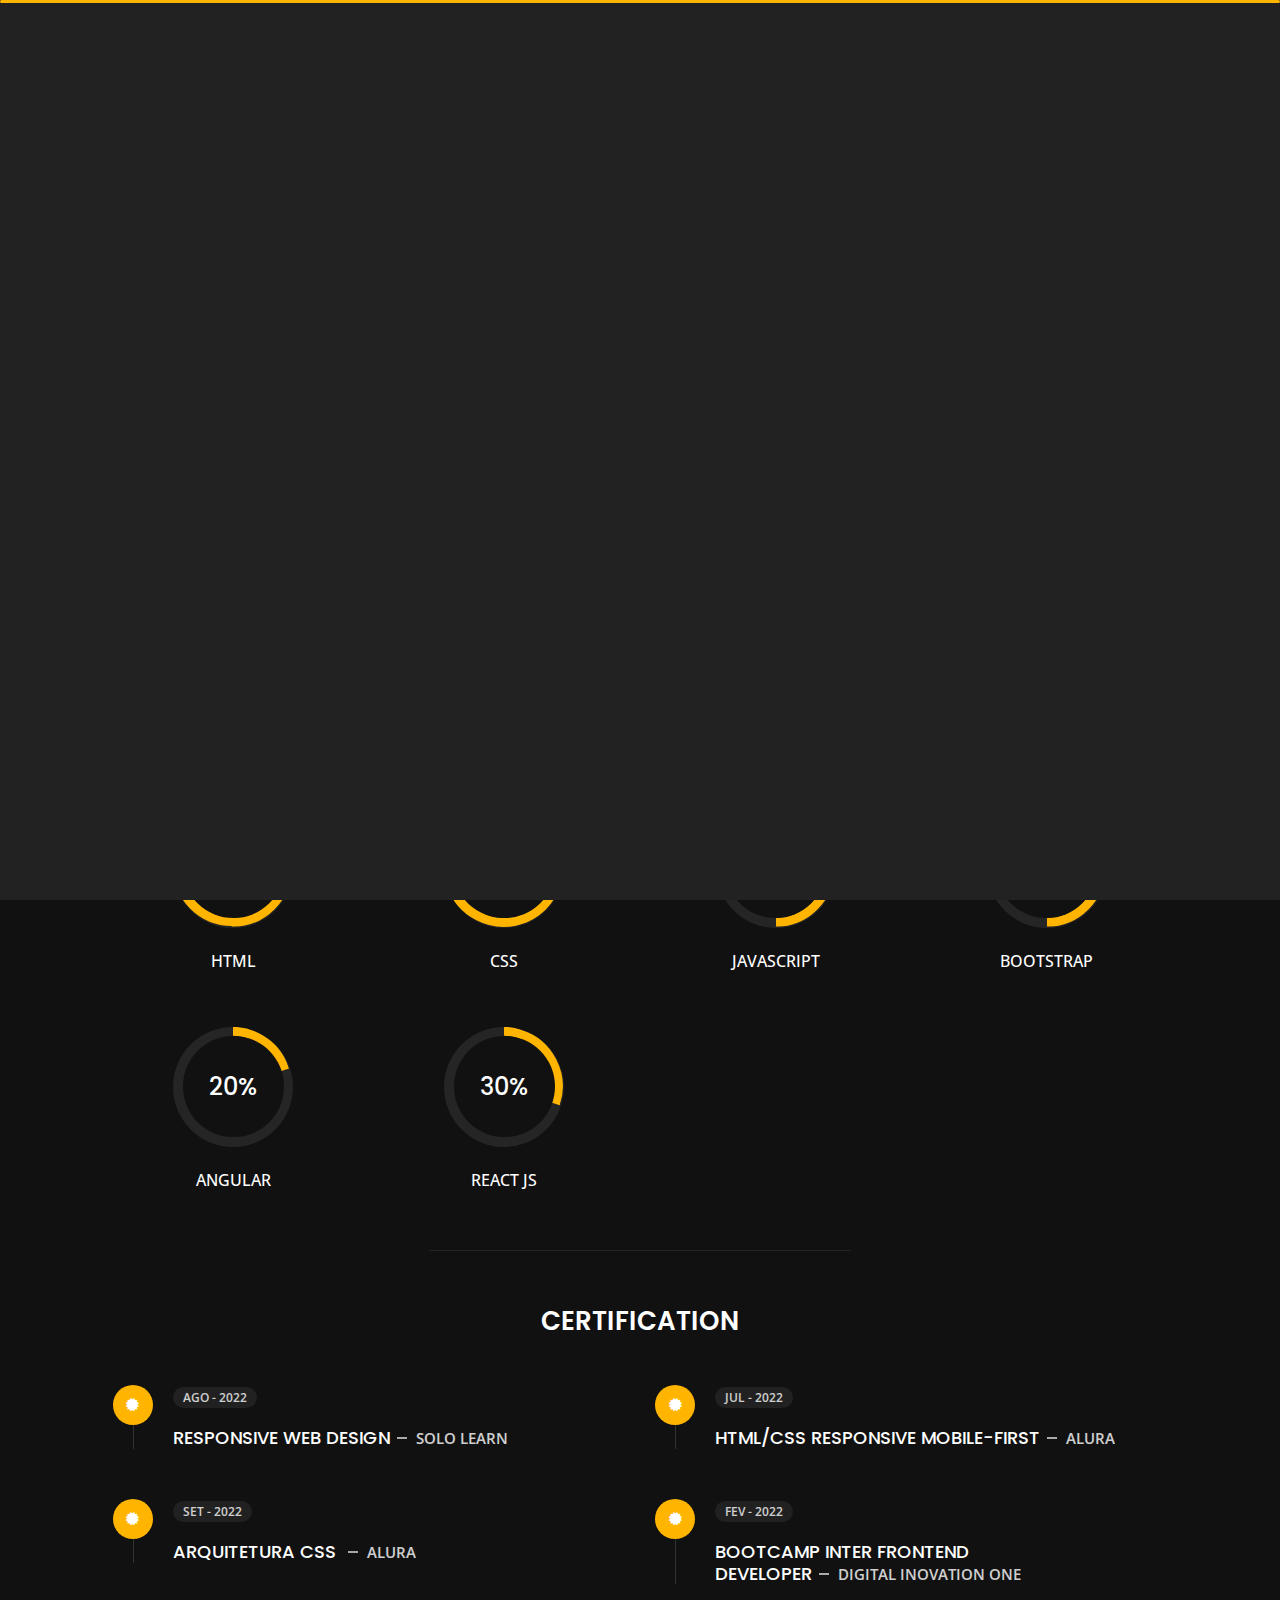
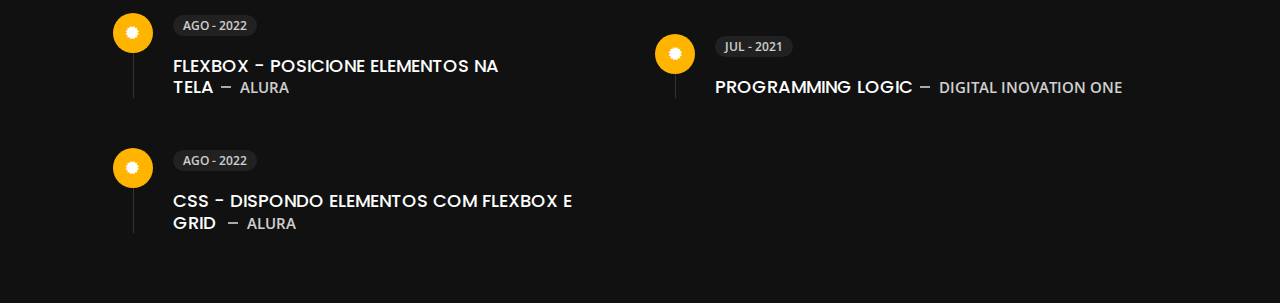
==== about.html @ 137b8e22 "Add files via upload" ====
<!DOCTYPE html>
<html lang="en">


<head>
    <meta charset="utf-8">
    <title>About Me Portfolio</title>
    <meta name="viewport" content="width=device-width, initial-scale=1">

    <!-- Template Google Fonts -->
    <link href="https://fonts.googleapis.com/css?family=Poppins:400,400i,500,500i,600,600i,700,700i,800,800i,900,900i" rel="stylesheet">
    <link href="https://fonts.googleapis.com/css?family=Open+Sans:300,400,400i,600,600i,700" rel="stylesheet">

    <!-- Template CSS Files -->
    <link href="css/bootstrap.min.css" rel="stylesheet">
    <link href="css/preloader.min.css" rel="stylesheet">
    <link href="css/circle.css" rel="stylesheet">
    <link href="css/font-awesome.min.css" rel="stylesheet">
    <link href="css/fm.revealator.jquery.min.css" rel="stylesheet">
    <link href="css/style.css" rel="stylesheet">

    <!-- CSS Skin File -->
    <link href="css/skins/yellow.css" rel="stylesheet">

    <!-- Live Style Switcher - demo only -->
    <link rel="alternate stylesheet" type="text/css" title="blue" href="css/skins/blue.css" />
    <link rel="alternate stylesheet" type="text/css" title="green" href="css/skins/green.css" />
    <link rel="alternate stylesheet" type="text/css" title="yellow" href="css/skins/yellow.css" />
    <link rel="alternate stylesheet" type="text/css" title="blueviolet" href="css/skins/blueviolet.css" />
    <link rel="alternate stylesheet" type="text/css" title="goldenrod" href="css/skins/goldenrod.css" />
    <link rel="alternate stylesheet" type="text/css" title="magenta" href="css/skins/magenta.css" />
    <link rel="alternate stylesheet" type="text/css" title="orange" href="css/skins/orange.css" />
    <link rel="alternate stylesheet" type="text/css" title="purple" href="css/skins/purple.css" />
    <link rel="alternate stylesheet" type="text/css" title="red" href="css/skins/red.css" />
    <link rel="alternate stylesheet" type="text/css" title="yellowgreen" href="css/skins/yellowgreen.css" />
    <link rel="stylesheet" type="text/css" href="css/styleswitcher.css" />

    <!-- Modernizr JS File -->
    <script src="js/modernizr.custom.js"></script>
</head>

<body class="about">
<!-- Live Style Switcher-->
<div id="switcher" class="">
    <div class="content-switcher">
        <h4>STYLE SWITCHER</h4>
        <ul>
            <li>
                <a href="#" onclick="setActiveStyleSheet('purple');" title="purple" class="color"><img src="img/styleswitcher/purple.png" alt="purple"/></a>
            </li>
            <li>
                <a href="#" onclick="setActiveStyleSheet('red');" title="red" class="color"><img src="img/styleswitcher/red.png" alt="red"/></a>
            </li>
            <li>
                <a href="#" onclick="setActiveStyleSheet('blueviolet');" title="blueviolet" class="color"><img src="img/styleswitcher/blueviolet.png" alt="blueviolet"/></a>
            </li>
            <li>
                <a href="#" onclick="setActiveStyleSheet('blue');" title="blue" class="color"><img src="img/styleswitcher/blue.png" alt="blue"/></a>
            </li>
            <li>
                <a href="#" onclick="setActiveStyleSheet('goldenrod');" title="goldenrod" class="color"><img src="img/styleswitcher/goldenrod.png" alt="goldenrod"/></a>
            </li>
            <li>
                <a href="#" onclick="setActiveStyleSheet('magenta');" title="magenta" class="color"><img src="img/styleswitcher/magenta.png" alt="magenta"/></a>
            </li>
            <li>
                <a href="#" onclick="setActiveStyleSheet('yellowgreen');" title="yellowgreen" class="color"><img src="img/styleswitcher/yellowgreen.png" alt="yellowgreen"/></a>
            </li>
            <li>
                <a href="#" onclick="setActiveStyleSheet('orange');" title="orange" class="color"><img src="img/styleswitcher/orange.png" alt="orange"/></a>
            </li>
            <li>
                <a href="#" onclick="setActiveStyleSheet('green');" title="green" class="color"><img src="img/styleswitcher/green.png" alt="green"/></a>
            </li>
            <li>
                <a href="#" onclick="setActiveStyleSheet('yellow');" title="yellow" class="color"><img src="img/styleswitcher/yellow.png" alt="yellow"/></a>
            </li>
        </ul>

        <div id="hideSwitcher">&times;</div>
    </div>

</div>
<div id="showSwitcher" class="styleSecondColor"><i class="fa fa-cog fa-spin"></i></div>
<!-- Live Style Switcher-->
<!-- Header -->
<header class="header" id="navbar-collapse-toggle">
    <!-- Fixed Navigation -->
    <ul class="icon-menu d-none d-lg-block revealator-slideup revealator-once revealator-delay1">
        <li class="icon-box">
            <i class="fa fa-home"></i>
            <a href="index.html">
                <h2>Home</h2>
            </a>
        </li>
        <li class="icon-box active">
            <i class="fa fa-user"></i>
            <a href="about.html">
                <h2>About</h2>
            </a>
        </li>
        <li class="icon-box">
            <i class="fa fa-briefcase"></i>
            <a href="portfolio.html">
                <h2>Portfolio</h2>
            </a>
        </li>
    </ul>
    <!-- Mobile Menu-->
    <nav role="navigation" class="d-block d-lg-none">
        <div id="menuToggle">
            <input type="checkbox" />
            <span></span>
            <span></span>
            <span></span>
            <ul class="list-unstyled" id="menu">
                <li><a href="index.html"><i class="fa fa-home"></i><span>Home</span></a></li>
                <li class="active"><a href="about.html"><i class="fa fa-user"></i><span>About</span></a></li>
                <li><a href="portfolio.html"><i class="fa fa-folder-open"></i><span>Portfolio</span></a></li>
            </ul>
        </div>
    </nav>
</header>
<!-- Page Title  -->
<section class="title-section text-left text-sm-center revealator-slideup revealator-once revealator-delay1">
    <h1>ABOUT <span>ME</span></h1>
    <span class="title-bg">Resume</span>
</section>
<!-- Main Content  -->
<section class="main-content revealator-slideup revealator-once revealator-delay1">
    <div class="container">
        <div class="row">
            <!-- Personal Info -->
            <div class="col-12 col-lg-5 col-xl-6">
                <div class="row">
                    <div class="col-12">
                        <h3 class="text-uppercase custom-title mb-0 ft-wt-600">personal infos</h3>
                    </div>
                    <div class="col-12 d-block d-sm-none">
                        <img src="img/img-mobile.jpg" class="img-fluid main-img-mobile" alt="my picture" />
                    </div>
                    <div class="col-6">
                        <ul class="about-list list-unstyled open-sans-font">
                            <li> <span class="title">First name :</span> <span class="value d-block d-sm-inline-block d-lg-block d-xl-inline-block">Felipe</span> </li>
                            <li> <span class="title">Last name :</span> <span class="value d-block d-sm-inline-block d-lg-block d-xl-inline-block">Oliveira Teixeira</span> </li>
                            <li> <span class="title">Age :</span> <span class="value d-block d-sm-inline-block d-lg-block d-xl-inline-block">28 Years</span> </li>
                            <li> <span class="title">Nationality :</span> <span class="value d-block d-sm-inline-block d-lg-block d-xl-inline-block">Brazil</span> </li>
                            <li> <span class="title">CLT and Freelance :</span> <span class="value d-block d-sm-inline-block d-lg-block d-xl-inline-block">Available</span> </li>
                        </ul>
                    </div>
                    <div class="col-6">
                        <ul class="about-list list-unstyled open-sans-font">
                            <li> <span class="title">Address :</span> <span class="value d-block d-sm-inline-block d-lg-block d-xl-inline-block">Belo Horizonte - MG</span> </li>
                            <li> <span class="title">Phone :</span> <span class="value d-block d-sm-inline-block d-lg-block d-xl-inline-block">+5531995975393</span> </li>
                            <li> <span class="title">Email :</span> <span class="value d-block d-sm-inline-block d-lg-block d-xl-inline-block">fteix94@gmail.com</span> </li>
                            <li> <span class="title">LinkedIn :</span> <span class="value d-block d-sm-inline-block d-lg-block d-xl-inline-block"><a href="https://www.linkedin.com/in/felipe-oliveira-teixeira-37224b221/" target="_blank">FelipeOliveiraTeixeira</a> </span></li>
                            <li> <span class="title">GitHub :</span> <span class="value d-block d-sm-inline-block d-lg-block d-xl-inline-block"><a href="https://github.com/FelpsOliverTeix" target="_blank">FelpsOliverTeix</a></span></li>
                            <li> <span class="title">Languages :</span> <span class="value d-block d-sm-inline-block d-lg-block d-xl-inline-block">Portuguese,English</span> </li>
                        </ul>
                    </div>
                    <div class="col-12 mt-3">
                        <a href="./doc/Profile.pdf" class="btn btn-download" target="_blank">Download CV</a>
                    </div>
                </div>
            </div>
        </div>
        <hr class="separator">
        <!-- Skills -->
        <div class="row">
            <div class="col-12">
                <h3 class="text-uppercase pb-4 pb-sm-5 mb-3 mb-sm-0 text-left text-sm-center custom-title ft-wt-600">My Skills</h3>
            </div>
            <div class="col-6 col-md-3 mb-3 mb-sm-5">
                <div class="c100 p100">
                    <span>100%</span>
                    <div class="slice">
                        <div class="bar"></div>
                        <div class="fill"></div>
                    </div>
                </div>
                <h6 class="text-uppercase open-sans-font text-center mt-2 mt-sm-4">html</h6>
            </div>
            <div class="col-6 col-md-3 mb-3 mb-sm-5">
                <div class="c100 p70">
                    <span>70%</span>
                    <div class="slice">
                        <div class="bar"></div>
                        <div class="fill"></div>
                    </div>
                </div>
                <h6 class="text-uppercase open-sans-font text-center mt-2 mt-sm-4">css</h6>
            </div>
            <div class="col-6 col-md-3 mb-3 mb-sm-5">
                <div class="c100 p50">
                    <span>50%</span>
                    <div class="slice">
                        <div class="bar"></div>
                        <div class="fill"></div>
                    </div>
                </div>
                <h6 class="text-uppercase open-sans-font text-center mt-2 mt-sm-4">javascript</h6>
            </div>
            <div class="col-6 col-md-3 mb-3 mb-sm-5">
                <div class="c100 p50">
                    <span>50%</span>
                    <div class="slice">
                        <div class="bar"></div>
                        <div class="fill"></div>
                    </div>
                </div>
                <h6 class="text-uppercase open-sans-font text-center mt-2 mt-sm-4">Bootstrap</h6>
            </div>
            <div class="col-6 col-md-3 mb-3 mb-sm-5">
                <div class="c100 p20">
                    <span>20%</span>
                    <div class="slice">
                        <div class="bar"></div>
                        <div class="fill"></div>
                    </div>
                </div>
                <h6 class="text-uppercase open-sans-font text-center mt-2 mt-sm-4">angular</h6>
            </div>
            <div class="col-6 col-md-3 mb-3 mb-sm-5">
                <div class="c100 p30">
                    <span>30%</span>
                    <div class="slice">
                        <div class="bar"></div>
                        <div class="fill"></div>
                    </div>
                </div>
                <h6 class="text-uppercase open-sans-font text-center mt-2 mt-sm-4">react JS</h6>
            </div>
        </div>
        <!-- Skills -->
        <hr class="separator mt-1">
        <!-- Experience-->
        <div class="row">
            <div class="col-12">
                <h3 class="text-uppercase pb-5 mb-0 text-left text-sm-center custom-title ft-wt-600">Certification</h3>
            </div>
            <div class="col-lg-6 m-15px-tb">
                <div class="resume-box">
                    <ul>
                        <li>
                            <div class="icon">
                                <i class="fa fa-certificate"></i>
                            </div>
                            <span class="time open-sans-font text-uppercase">Ago - 2022</span>
                            <h5 class="poppins-font text-uppercase">Responsive Web Design<span class="place open-sans-font">Solo Learn</span></h5>
                        </li>
                        <li>
                            <div class="icon">
                                <i class="fa fa-certificate"></i>
                            </div>
                            <span class="time open-sans-font text-uppercase">Set - 2022</span>
                            <h5 class="poppins-font text-uppercase">arquitetura CSS <span class="place open-sans-font">Alura</span></h5>
                        </li>
                        <li>
                            <div class="icon">
                                <i class="fa fa-certificate"></i>
                            </div>
                            <span class="time open-sans-font text-uppercase">Ago - 2022</span>
                            <h5 class="poppins-font text-uppercase">FlexBox - posicione elementos na tela<span class="place open-sans-font">Alura</span></h5>
                        </li>
                        <li>
                            <div class="icon">
                                <i class="fa fa-certificate"></i>
                            </div>
                            <span class="time open-sans-font text-uppercase">Ago - 2022</span>
                            <h5 class="poppins-font text-uppercase">CSS - Dispondo elementos com FlexBox e Grid <span class="place open-sans-font">Alura</span></h5>
                        </li>
                        
                    </ul>
                </div>
            </div>
            <div class="col-lg-6 m-15px-tb">
                <div class="resume-box">
                    <ul>
                        <li>
                            <div class="icon">
                                <i class="fa fa-certificate"></i>
                            </div>
                            <span class="time open-sans-font text-uppercase">Jul - 2022</span>
                            <h5 class="poppins-font text-uppercase">HTML/CSS Responsive Mobile-First<span class="place open-sans-font">Alura</span></h5>
                        </li>
                        <li>
                            <div class="icon">
                                <i class="fa fa-certificate"></i>
                            </div>
                            <span class="time open-sans-font text-uppercase">Fev - 2022</span>
                            <h5 class="poppins-font text-uppercase">BootCamp Inter Frontend Developer<span class="place open-sans-font">Digital Inovation One</span></h5>
                        </li>
                        <li>
                            <div class="icon">
                                <i class="fa fa-certificate"></i>
                            </div>
                            <span class="time open-sans-font text-uppercase">Jul - 2021</span>
                            <h5 class="poppins-font text-uppercase">programming logic<span class="place open-sans-font">Digital Inovation One</span></h5>
                        </li>
                    </ul>
                </div>
            </div>
        </div>
    </div>
</section>

<!-- Template JS Files -->
<script src="js/jquery-3.5.0.min.js"></script>
<script src="js/styleswitcher.js"></script>
<script src="js/preloader.min.js"></script>
<script src="js/fm.revealator.jquery.min.js"></script>
<script src="js/imagesloaded.pkgd.min.js"></script>
<script src="js/masonry.pkgd.min.js"></script>
<script src="js/classie.js"></script>
<script src="js/cbpGridGallery.js"></script>
<script src="js/jquery.hoverdir.js"></script>
<script src="js/popper.min.js"></script>
<script src="js/bootstrap.js"></script>
<script src="js/custom.js"></script>

</body>


</html>
---- css/preloader.min.css ----
.preloader{position:fixed;top:0;right:0;bottom:0;left:0;background-color:#111;transform-origin:bottom;z-index:111111}.preloader .black_wall{height:100%;background-color:#222;transform-origin:top;animation:preloader_slide 0.5s ease-in-out 0s 1 normal both}.preloader .loader{width:100%;height:3px;position:absolute;border-radius:2px;top:0;right:0;left:0;margin:auto;background-color:#FFC41F;transform-origin:left;animation:loader_running 3s ease-in-out 1s infinite normal both}.preloader.off{animation:preloader_slide 0.5s ease-in-out 0s 1 reverse both}@keyframes loader_running{0%{transform:scaleX(0);transform-origin:left}49%{transform:scaleX(1);transform-origin:left}50%{transform:scaleX(1);transform-origin:right}100%{transform-origin:right;transform:scaleX(0)}}@keyframes preloader_slide{from{transform:scaleY(0)}to{transform:scaleY(1)}}
---- css/circle.css ----
.rect-auto,
.c100.p51 .slice,
.c100.p52 .slice,
.c100.p53 .slice,
.c100.p54 .slice,
.c100.p55 .slice,
.c100.p56 .slice,
.c100.p57 .slice,
.c100.p58 .slice,
.c100.p59 .slice,
.c100.p60 .slice,
.c100.p61 .slice,
.c100.p62 .slice,
.c100.p63 .slice,
.c100.p64 .slice,
.c100.p65 .slice,
.c100.p66 .slice,
.c100.p67 .slice,
.c100.p68 .slice,
.c100.p69 .slice,
.c100.p70 .slice,
.c100.p71 .slice,
.c100.p72 .slice,
.c100.p73 .slice,
.c100.p74 .slice,
.c100.p75 .slice,
.c100.p76 .slice,
.c100.p77 .slice,
.c100.p78 .slice,
.c100.p79 .slice,
.c100.p80 .slice,
.c100.p81 .slice,
.c100.p82 .slice,
.c100.p83 .slice,
.c100.p84 .slice,
.c100.p85 .slice,
.c100.p86 .slice,
.c100.p87 .slice,
.c100.p88 .slice,
.c100.p89 .slice,
.c100.p90 .slice,
.c100.p91 .slice,
.c100.p92 .slice,
.c100.p93 .slice,
.c100.p94 .slice,
.c100.p95 .slice,
.c100.p96 .slice,
.c100.p97 .slice,
.c100.p98 .slice,
.c100.p99 .slice,
.c100.p100 .slice {
  clip: rect(auto, auto, auto, auto);
}
.pie,
.c100 .bar,
.c100.p51 .fill,
.c100.p52 .fill,
.c100.p53 .fill,
.c100.p54 .fill,
.c100.p55 .fill,
.c100.p56 .fill,
.c100.p57 .fill,
.c100.p58 .fill,
.c100.p59 .fill,
.c100.p60 .fill,
.c100.p61 .fill,
.c100.p62 .fill,
.c100.p63 .fill,
.c100.p64 .fill,
.c100.p65 .fill,
.c100.p66 .fill,
.c100.p67 .fill,
.c100.p68 .fill,
.c100.p69 .fill,
.c100.p70 .fill,
.c100.p71 .fill,
.c100.p72 .fill,
.c100.p73 .fill,
.c100.p74 .fill,
.c100.p75 .fill,
.c100.p76 .fill,
.c100.p77 .fill,
.c100.p78 .fill,
.c100.p79 .fill,
.c100.p80 .fill,
.c100.p81 .fill,
.c100.p82 .fill,
.c100.p83 .fill,
.c100.p84 .fill,
.c100.p85 .fill,
.c100.p86 .fill,
.c100.p87 .fill,
.c100.p88 .fill,
.c100.p89 .fill,
.c100.p90 .fill,
.c100.p91 .fill,
.c100.p92 .fill,
.c100.p93 .fill,
.c100.p94 .fill,
.c100.p95 .fill,
.c100.p96 .fill,
.c100.p97 .fill,
.c100.p98 .fill,
.c100.p99 .fill,
.c100.p100 .fill {
  position: absolute;
  border: 0.08em solid #307bbb;
  width: 0.84em;
  height: 0.84em;
  clip: rect(0em, 0.5em, 1em, 0em);
  border-radius: 50%;
  -webkit-transform: rotate(0deg);
  -moz-transform: rotate(0deg);
  -ms-transform: rotate(0deg);
  -o-transform: rotate(0deg);
  transform: rotate(0deg);
}
.pie-fill,
.c100.p51 .bar:after,
.c100.p51 .fill,
.c100.p52 .bar:after,
.c100.p52 .fill,
.c100.p53 .bar:after,
.c100.p53 .fill,
.c100.p54 .bar:after,
.c100.p54 .fill,
.c100.p55 .bar:after,
.c100.p55 .fill,
.c100.p56 .bar:after,
.c100.p56 .fill,
.c100.p57 .bar:after,
.c100.p57 .fill,
.c100.p58 .bar:after,
.c100.p58 .fill,
.c100.p59 .bar:after,
.c100.p59 .fill,
.c100.p60 .bar:after,
.c100.p60 .fill,
.c100.p61 .bar:after,
.c100.p61 .fill,
.c100.p62 .bar:after,
.c100.p62 .fill,
.c100.p63 .bar:after,
.c100.p63 .fill,
.c100.p64 .bar:after,
.c100.p64 .fill,
.c100.p65 .bar:after,
.c100.p65 .fill,
.c100.p66 .bar:after,
.c100.p66 .fill,
.c100.p67 .bar:after,
.c100.p67 .fill,
.c100.p68 .bar:after,
.c100.p68 .fill,
.c100.p69 .bar:after,
.c100.p69 .fill,
.c100.p70 .bar:after,
.c100.p70 .fill,
.c100.p71 .bar:after,
.c100.p71 .fill,
.c100.p72 .bar:after,
.c100.p72 .fill,
.c100.p73 .bar:after,
.c100.p73 .fill,
.c100.p74 .bar:after,
.c100.p74 .fill,
.c100.p75 .bar:after,
.c100.p75 .fill,
.c100.p76 .bar:after,
.c100.p76 .fill,
.c100.p77 .bar:after,
.c100.p77 .fill,
.c100.p78 .bar:after,
.c100.p78 .fill,
.c100.p79 .bar:after,
.c100.p79 .fill,
.c100.p80 .bar:after,
.c100.p80 .fill,
.c100.p81 .bar:after,
.c100.p81 .fill,
.c100.p82 .bar:after,
.c100.p82 .fill,
.c100.p83 .bar:after,
.c100.p83 .fill,
.c100.p84 .bar:after,
.c100.p84 .fill,
.c100.p85 .bar:after,
.c100.p85 .fill,
.c100.p86 .bar:after,
.c100.p86 .fill,
.c100.p87 .bar:after,
.c100.p87 .fill,
.c100.p88 .bar:after,
.c100.p88 .fill,
.c100.p89 .bar:after,
.c100.p89 .fill,
.c100.p90 .bar:after,
.c100.p90 .fill,
.c100.p91 .bar:after,
.c100.p91 .fill,
.c100.p92 .bar:after,
.c100.p92 .fill,
.c100.p93 .bar:after,
.c100.p93 .fill,
.c100.p94 .bar:after,
.c100.p94 .fill,
.c100.p95 .bar:after,
.c100.p95 .fill,
.c100.p96 .bar:after,
.c100.p96 .fill,
.c100.p97 .bar:after,
.c100.p97 .fill,
.c100.p98 .bar:after,
.c100.p98 .fill,
.c100.p99 .bar:after,
.c100.p99 .fill,
.c100.p100 .bar:after,
.c100.p100 .fill {
  -webkit-transform: rotate(180deg);
  -moz-transform: rotate(180deg);
  -ms-transform: rotate(180deg);
  -o-transform: rotate(180deg);
  transform: rotate(180deg);
}
.c100 {
  position: relative;
  font-size: 120px;
  width: 1em;
  height: 1em;
  border-radius: 50%;
  float: left;
  margin: 0 0.1em 0.1em 0;
  background-color: #cccccc;
}
.c100 *,
.c100 *:before,
.c100 *:after {
  -webkit-box-sizing: content-box;
  -moz-box-sizing: content-box;
  box-sizing: content-box;
}
.c100.center {
  float: none;
  margin: 0 auto;
}
.c100.big {
  font-size: 240px;
}
.c100.small {
  font-size: 80px;
}
.c100 > span {
  position: absolute;
  width: 100%;
  z-index: 1;
  left: 0;
  top: 0;
  width: 5em;
  line-height: 5em;
  font-size: 0.2em;
  color: #cccccc;
  display: block;
  text-align: center;
  white-space: nowrap;
  -webkit-transition-property: all;
  -moz-transition-property: all;
  -o-transition-property: all;
  transition-property: all;
  -webkit-transition-duration: 0.2s;
  -moz-transition-duration: 0.2s;
  -o-transition-duration: 0.2s;
  transition-duration: 0.2s;
  -webkit-transition-timing-function: ease-out;
  -moz-transition-timing-function: ease-out;
  -o-transition-timing-function: ease-out;
  transition-timing-function: ease-out;
}
.c100:after {
  position: absolute;
  top: 0.08em;
  left: 0.08em;
  display: block;
  content: " ";
  border-radius: 50%;
  background-color: #f5f5f5;
  width: 0.84em;
  height: 0.84em;
  -webkit-transition-property: all;
  -moz-transition-property: all;
  -o-transition-property: all;
  transition-property: all;
  -webkit-transition-duration: 0.2s;
  -moz-transition-duration: 0.2s;
  -o-transition-duration: 0.2s;
  transition-duration: 0.2s;
  -webkit-transition-timing-function: ease-in;
  -moz-transition-timing-function: ease-in;
  -o-transition-timing-function: ease-in;
  transition-timing-function: ease-in;
}
.c100 .slice {
  position: absolute;
  width: 1em;
  height: 1em;
  clip: rect(0em, 1em, 1em, 0.5em);
}
.c100.p1 .bar {
  -webkit-transform: rotate(3.6deg);
  -moz-transform: rotate(3.6deg);
  -ms-transform: rotate(3.6deg);
  -o-transform: rotate(3.6deg);
  transform: rotate(3.6deg);
}
.c100.p2 .bar {
  -webkit-transform: rotate(7.2deg);
  -moz-transform: rotate(7.2deg);
  -ms-transform: rotate(7.2deg);
  -o-transform: rotate(7.2deg);
  transform: rotate(7.2deg);
}
.c100.p3 .bar {
  -webkit-transform: rotate(10.8deg);
  -moz-transform: rotate(10.8deg);
  -ms-transform: rotate(10.8deg);
  -o-transform: rotate(10.8deg);
  transform: rotate(10.8deg);
}
.c100.p4 .bar {
  -webkit-transform: rotate(14.4deg);
  -moz-transform: rotate(14.4deg);
  -ms-transform: rotate(14.4deg);
  -o-transform: rotate(14.4deg);
  transform: rotate(14.4deg);
}
.c100.p5 .bar {
  -webkit-transform: rotate(18deg);
  -moz-transform: rotate(18deg);
  -ms-transform: rotate(18deg);
  -o-transform: rotate(18deg);
  transform: rotate(18deg);
}
.c100.p6 .bar {
  -webkit-transform: rotate(21.6deg);
  -moz-transform: rotate(21.6deg);
  -ms-transform: rotate(21.6deg);
  -o-transform: rotate(21.6deg);
  transform: rotate(21.6deg);
}
.c100.p7 .bar {
  -webkit-transform: rotate(25.2deg);
  -moz-transform: rotate(25.2deg);
  -ms-transform: rotate(25.2deg);
  -o-transform: rotate(25.2deg);
  transform: rotate(25.2deg);
}
.c100.p8 .bar {
  -webkit-transform: rotate(28.8deg);
  -moz-transform: rotate(28.8deg);
  -ms-transform: rotate(28.8deg);
  -o-transform: rotate(28.8deg);
  transform: rotate(28.8deg);
}
.c100.p9 .bar {
  -webkit-transform: rotate(32.4deg);
  -moz-transform: rotate(32.4deg);
  -ms-transform: rotate(32.4deg);
  -o-transform: rotate(32.4deg);
  transform: rotate(32.4deg);
}
.c100.p10 .bar {
  -webkit-transform: rotate(36deg);
  -moz-transform: rotate(36deg);
  -ms-transform: rotate(36deg);
  -o-transform: rotate(36deg);
  transform: rotate(36deg);
}
.c100.p11 .bar {
  -webkit-transform: rotate(39.6deg);
  -moz-transform: rotate(39.6deg);
  -ms-transform: rotate(39.6deg);
  -o-transform: rotate(39.6deg);
  transform: rotate(39.6deg);
}
.c100.p12 .bar {
  -webkit-transform: rotate(43.2deg);
  -moz-transform: rotate(43.2deg);
  -ms-transform: rotate(43.2deg);
  -o-transform: rotate(43.2deg);
  transform: rotate(43.2deg);
}
.c100.p13 .bar {
  -webkit-transform: rotate(46.800000000000004deg);
  -moz-transform: rotate(46.800000000000004deg);
  -ms-transform: rotate(46.800000000000004deg);
  -o-transform: rotate(46.800000000000004deg);
  transform: rotate(46.800000000000004deg);
}
.c100.p14 .bar {
  -webkit-transform: rotate(50.4deg);
  -moz-transform: rotate(50.4deg);
  -ms-transform: rotate(50.4deg);
  -o-transform: rotate(50.4deg);
  transform: rotate(50.4deg);
}
.c100.p15 .bar {
  -webkit-transform: rotate(54deg);
  -moz-transform: rotate(54deg);
  -ms-transform: rotate(54deg);
  -o-transform: rotate(54deg);
  transform: rotate(54deg);
}
.c100.p16 .bar {
  -webkit-transform: rotate(57.6deg);
  -moz-transform: rotate(57.6deg);
  -ms-transform: rotate(57.6deg);
  -o-transform: rotate(57.6deg);
  transform: rotate(57.6deg);
}
.c100.p17 .bar {
  -webkit-transform: rotate(61.2deg);
  -moz-transform: rotate(61.2deg);
  -ms-transform: rotate(61.2deg);
  -o-transform: rotate(61.2deg);
  transform: rotate(61.2deg);
}
.c100.p18 .bar {
  -webkit-transform: rotate(64.8deg);
  -moz-transform: rotate(64.8deg);
  -ms-transform: rotate(64.8deg);
  -o-transform: rotate(64.8deg);
  transform: rotate(64.8deg);
}
.c100.p19 .bar {
  -webkit-transform: rotate(68.4deg);
  -moz-transform: rotate(68.4deg);
  -ms-transform: rotate(68.4deg);
  -o-transform: rotate(68.4deg);
  transform: rotate(68.4deg);
}
.c100.p20 .bar {
  -webkit-transform: rotate(72deg);
  -moz-transform: rotate(72deg);
  -ms-transform: rotate(72deg);
  -o-transform: rotate(72deg);
  transform: rotate(72deg);
}
.c100.p21 .bar {
  -webkit-transform: rotate(75.60000000000001deg);
  -moz-transform: rotate(75.60000000000001deg);
  -ms-transform: rotate(75.60000000000001deg);
  -o-transform: rotate(75.60000000000001deg);
  transform: rotate(75.60000000000001deg);
}
.c100.p22 .bar {
  -webkit-transform: rotate(79.2deg);
  -moz-transform: rotate(79.2deg);
  -ms-transform: rotate(79.2deg);
  -o-transform: rotate(79.2deg);
  transform: rotate(79.2deg);
}
.c100.p23 .bar {
  -webkit-transform: rotate(82.8deg);
  -moz-transform: rotate(82.8deg);
  -ms-transform: rotate(82.8deg);
  -o-transform: rotate(82.8deg);
  transform: rotate(82.8deg);
}
.c100.p24 .bar {
  -webkit-transform: rotate(86.4deg);
  -moz-transform: rotate(86.4deg);
  -ms-transform: rotate(86.4deg);
  -o-transform: rotate(86.4deg);
  transform: rotate(86.4deg);
}
.c100.p25 .bar {
  -webkit-transform: rotate(90deg);
  -moz-transform: rotate(90deg);
  -ms-transform: rotate(90deg);
  -o-transform: rotate(90deg);
  transform: rotate(90deg);
}
.c100.p26 .bar {
  -webkit-transform: rotate(93.60000000000001deg);
  -moz-transform: rotate(93.60000000000001deg);
  -ms-transform: rotate(93.60000000000001deg);
  -o-transform: rotate(93.60000000000001deg);
  transform: rotate(93.60000000000001deg);
}
.c100.p27 .bar {
  -webkit-transform: rotate(97.2deg);
  -moz-transform: rotate(97.2deg);
  -ms-transform: rotate(97.2deg);
  -o-transform: rotate(97.2deg);
  transform: rotate(97.2deg);
}
.c100.p28 .bar {
  -webkit-transform: rotate(100.8deg);
  -moz-transform: rotate(100.8deg);
  -ms-transform: rotate(100.8deg);
  -o-transform: rotate(100.8deg);
  transform: rotate(100.8deg);
}
.c100.p29 .bar {
  -webkit-transform: rotate(104.4deg);
  -moz-transform: rotate(104.4deg);
  -ms-transform: rotate(104.4deg);
  -o-transform: rotate(104.4deg);
  transform: rotate(104.4deg);
}
.c100.p30 .bar {
  -webkit-transform: rotate(108deg);
  -moz-transform: rotate(108deg);
  -ms-transform: rotate(108deg);
  -o-transform: rotate(108deg);
  transform: rotate(108deg);
}
.c100.p31 .bar {
  -webkit-transform: rotate(111.60000000000001deg);
  -moz-transform: rotate(111.60000000000001deg);
  -ms-transform: rotate(111.60000000000001deg);
  -o-transform: rotate(111.60000000000001deg);
  transform: rotate(111.60000000000001deg);
}
.c100.p32 .bar {
  -webkit-transform: rotate(115.2deg);
  -moz-transform: rotate(115.2deg);
  -ms-transform: rotate(115.2deg);
  -o-transform: rotate(115.2deg);
  transform: rotate(115.2deg);
}
.c100.p33 .bar {
  -webkit-transform: rotate(118.8deg);
  -moz-transform: rotate(118.8deg);
  -ms-transform: rotate(118.8deg);
  -o-transform: rotate(118.8deg);
  transform: rotate(118.8deg);
}
.c100.p34 .bar {
  -webkit-transform: rotate(122.4deg);
  -moz-transform: rotate(122.4deg);
  -ms-transform: rotate(122.4deg);
  -o-transform: rotate(122.4deg);
  transform: rotate(122.4deg);
}
.c100.p35 .bar {
  -webkit-transform: rotate(126deg);
  -moz-transform: rotate(126deg);
  -ms-transform: rotate(126deg);
  -o-transform: rotate(126deg);
  transform: rotate(126deg);
}
.c100.p36 .bar {
  -webkit-transform: rotate(129.6deg);
  -moz-transform: rotate(129.6deg);
  -ms-transform: rotate(129.6deg);
  -o-transform: rotate(129.6deg);
  transform: rotate(129.6deg);
}
.c100.p37 .bar {
  -webkit-transform: rotate(133.20000000000002deg);
  -moz-transform: rotate(133.20000000000002deg);
  -ms-transform: rotate(133.20000000000002deg);
  -o-transform: rotate(133.20000000000002deg);
  transform: rotate(133.20000000000002deg);
}
.c100.p38 .bar {
  -webkit-transform: rotate(136.8deg);
  -moz-transform: rotate(136.8deg);
  -ms-transform: rotate(136.8deg);
  -o-transform: rotate(136.8deg);
  transform: rotate(136.8deg);
}
.c100.p39 .bar {
  -webkit-transform: rotate(140.4deg);
  -moz-transform: rotate(140.4deg);
  -ms-transform: rotate(140.4deg);
  -o-transform: rotate(140.4deg);
  transform: rotate(140.4deg);
}
.c100.p40 .bar {
  -webkit-transform: rotate(144deg);
  -moz-transform: rotate(144deg);
  -ms-transform: rotate(144deg);
  -o-transform: rotate(144deg);
  transform: rotate(144deg);
}
.c100.p41 .bar {
  -webkit-transform: rotate(147.6deg);
  -moz-transform: rotate(147.6deg);
  -ms-transform: rotate(147.6deg);
  -o-transform: rotate(147.6deg);
  transform: rotate(147.6deg);
}
.c100.p42 .bar {
  -webkit-transform: rotate(151.20000000000002deg);
  -moz-transform: rotate(151.20000000000002deg);
  -ms-transform: rotate(151.20000000000002deg);
  -o-transform: rotate(151.20000000000002deg);
  transform: rotate(151.20000000000002deg);
}
.c100.p43 .bar {
  -webkit-transform: rotate(154.8deg);
  -moz-transform: rotate(154.8deg);
  -ms-transform: rotate(154.8deg);
  -o-transform: rotate(154.8deg);
  transform: rotate(154.8deg);
}
.c100.p44 .bar {
  -webkit-transform: rotate(158.4deg);
  -moz-transform: rotate(158.4deg);
  -ms-transform: rotate(158.4deg);
  -o-transform: rotate(158.4deg);
  transform: rotate(158.4deg);
}
.c100.p45 .bar {
  -webkit-transform: rotate(162deg);
  -moz-transform: rotate(162deg);
  -ms-transform: rotate(162deg);
  -o-transform: rotate(162deg);
  transform: rotate(162deg);
}
.c100.p46 .bar {
  -webkit-transform: rotate(165.6deg);
  -moz-transform: rotate(165.6deg);
  -ms-transform: rotate(165.6deg);
  -o-transform: rotate(165.6deg);
  transform: rotate(165.6deg);
}
.c100.p47 .bar {
  -webkit-transform: rotate(169.20000000000002deg);
  -moz-transform: rotate(169.20000000000002deg);
  -ms-transform: rotate(169.20000000000002deg);
  -o-transform: rotate(169.20000000000002deg);
  transform: rotate(169.20000000000002deg);
}
.c100.p48 .bar {
  -webkit-transform: rotate(172.8deg);
  -moz-transform: rotate(172.8deg);
  -ms-transform: rotate(172.8deg);
  -o-transform: rotate(172.8deg);
  transform: rotate(172.8deg);
}
.c100.p49 .bar {
  -webkit-transform: rotate(176.4deg);
  -moz-transform: rotate(176.4deg);
  -ms-transform: rotate(176.4deg);
  -o-transform: rotate(176.4deg);
  transform: rotate(176.4deg);
}
.c100.p50 .bar {
  -webkit-transform: rotate(180deg);
  -moz-transform: rotate(180deg);
  -ms-transform: rotate(180deg);
  -o-transform: rotate(180deg);
  transform: rotate(180deg);
}
.c100.p51 .bar {
  -webkit-transform: rotate(183.6deg);
  -moz-transform: rotate(183.6deg);
  -ms-transform: rotate(183.6deg);
  -o-transform: rotate(183.6deg);
  transform: rotate(183.6deg);
}
.c100.p52 .bar {
  -webkit-transform: rotate(187.20000000000002deg);
  -moz-transform: rotate(187.20000000000002deg);
  -ms-transform: rotate(187.20000000000002deg);
  -o-transform: rotate(187.20000000000002deg);
  transform: rotate(187.20000000000002deg);
}
.c100.p53 .bar {
  -webkit-transform: rotate(190.8deg);
  -moz-transform: rotate(190.8deg);
  -ms-transform: rotate(190.8deg);
  -o-transform: rotate(190.8deg);
  transform: rotate(190.8deg);
}
.c100.p54 .bar {
  -webkit-transform: rotate(194.4deg);
  -moz-transform: rotate(194.4deg);
  -ms-transform: rotate(194.4deg);
  -o-transform: rotate(194.4deg);
  transform: rotate(194.4deg);
}
.c100.p55 .bar {
  -webkit-transform: rotate(198deg);
  -moz-transform: rotate(198deg);
  -ms-transform: rotate(198deg);
  -o-transform: rotate(198deg);
  transform: rotate(198deg);
}
.c100.p56 .bar {
  -webkit-transform: rotate(201.6deg);
  -moz-transform: rotate(201.6deg);
  -ms-transform: rotate(201.6deg);
  -o-transform: rotate(201.6deg);
  transform: rotate(201.6deg);
}
.c100.p57 .bar {
  -webkit-transform: rotate(205.20000000000002deg);
  -moz-transform: rotate(205.20000000000002deg);
  -ms-transform: rotate(205.20000000000002deg);
  -o-transform: rotate(205.20000000000002deg);
  transform: rotate(205.20000000000002deg);
}
.c100.p58 .bar {
  -webkit-transform: rotate(208.8deg);
  -moz-transform: rotate(208.8deg);
  -ms-transform: rotate(208.8deg);
  -o-transform: rotate(208.8deg);
  transform: rotate(208.8deg);
}
.c100.p59 .bar {
  -webkit-transform: rotate(212.4deg);
  -moz-transform: rotate(212.4deg);
  -ms-transform: rotate(212.4deg);
  -o-transform: rotate(212.4deg);
  transform: rotate(212.4deg);
}
.c100.p60 .bar {
  -webkit-transform: rotate(216deg);
  -moz-transform: rotate(216deg);
  -ms-transform: rotate(216deg);
  -o-transform: rotate(216deg);
  transform: rotate(216deg);
}
.c100.p61 .bar {
  -webkit-transform: rotate(219.6deg);
  -moz-transform: rotate(219.6deg);
  -ms-transform: rotate(219.6deg);
  -o-transform: rotate(219.6deg);
  transform: rotate(219.6deg);
}
.c100.p62 .bar {
  -webkit-transform: rotate(223.20000000000002deg);
  -moz-transform: rotate(223.20000000000002deg);
  -ms-transform: rotate(223.20000000000002deg);
  -o-transform: rotate(223.20000000000002deg);
  transform: rotate(223.20000000000002deg);
}
.c100.p63 .bar {
  -webkit-transform: rotate(226.8deg);
  -moz-transform: rotate(226.8deg);
  -ms-transform: rotate(226.8deg);
  -o-transform: rotate(226.8deg);
  transform: rotate(226.8deg);
}
.c100.p64 .bar {
  -webkit-transform: rotate(230.4deg);
  -moz-transform: rotate(230.4deg);
  -ms-transform: rotate(230.4deg);
  -o-transform: rotate(230.4deg);
  transform: rotate(230.4deg);
}
.c100.p65 .bar {
  -webkit-transform: rotate(234deg);
  -moz-transform: rotate(234deg);
  -ms-transform: rotate(234deg);
  -o-transform: rotate(234deg);
  transform: rotate(234deg);
}
.c100.p66 .bar {
  -webkit-transform: rotate(237.6deg);
  -moz-transform: rotate(237.6deg);
  -ms-transform: rotate(237.6deg);
  -o-transform: rotate(237.6deg);
  transform: rotate(237.6deg);
}
.c100.p67 .bar {
  -webkit-transform: rotate(241.20000000000002deg);
  -moz-transform: rotate(241.20000000000002deg);
  -ms-transform: rotate(241.20000000000002deg);
  -o-transform: rotate(241.20000000000002deg);
  transform: rotate(241.20000000000002deg);
}
.c100.p68 .bar {
  -webkit-transform: rotate(244.8deg);
  -moz-transform: rotate(244.8deg);
  -ms-transform: rotate(244.8deg);
  -o-transform: rotate(244.8deg);
  transform: rotate(244.8deg);
}
.c100.p69 .bar {
  -webkit-transform: rotate(248.4deg);
  -moz-transform: rotate(248.4deg);
  -ms-transform: rotate(248.4deg);
  -o-transform: rotate(248.4deg);
  transform: rotate(248.4deg);
}
.c100.p70 .bar {
  -webkit-transform: rotate(252deg);
  -moz-transform: rotate(252deg);
  -ms-transform: rotate(252deg);
  -o-transform: rotate(252deg);
  transform: rotate(252deg);
}
.c100.p71 .bar {
  -webkit-transform: rotate(255.6deg);
  -moz-transform: rotate(255.6deg);
  -ms-transform: rotate(255.6deg);
  -o-transform: rotate(255.6deg);
  transform: rotate(255.6deg);
}
.c100.p72 .bar {
  -webkit-transform: rotate(259.2deg);
  -moz-transform: rotate(259.2deg);
  -ms-transform: rotate(259.2deg);
  -o-transform: rotate(259.2deg);
  transform: rotate(259.2deg);
}
.c100.p73 .bar {
  -webkit-transform: rotate(262.8deg);
  -moz-transform: rotate(262.8deg);
  -ms-transform: rotate(262.8deg);
  -o-transform: rotate(262.8deg);
  transform: rotate(262.8deg);
}
.c100.p74 .bar {
  -webkit-transform: rotate(266.40000000000003deg);
  -moz-transform: rotate(266.40000000000003deg);
  -ms-transform: rotate(266.40000000000003deg);
  -o-transform: rotate(266.40000000000003deg);
  transform: rotate(266.40000000000003deg);
}
.c100.p75 .bar {
  -webkit-transform: rotate(270deg);
  -moz-transform: rotate(270deg);
  -ms-transform: rotate(270deg);
  -o-transform: rotate(270deg);
  transform: rotate(270deg);
}
.c100.p76 .bar {
  -webkit-transform: rotate(273.6deg);
  -moz-transform: rotate(273.6deg);
  -ms-transform: rotate(273.6deg);
  -o-transform: rotate(273.6deg);
  transform: rotate(273.6deg);
}
.c100.p77 .bar {
  -webkit-transform: rotate(277.2deg);
  -moz-transform: rotate(277.2deg);
  -ms-transform: rotate(277.2deg);
  -o-transform: rotate(277.2deg);
  transform: rotate(277.2deg);
}
.c100.p78 .bar {
  -webkit-transform: rotate(280.8deg);
  -moz-transform: rotate(280.8deg);
  -ms-transform: rotate(280.8deg);
  -o-transform: rotate(280.8deg);
  transform: rotate(280.8deg);
}
.c100.p79 .bar {
  -webkit-transform: rotate(284.40000000000003deg);
  -moz-transform: rotate(284.40000000000003deg);
  -ms-transform: rotate(284.40000000000003deg);
  -o-transform: rotate(284.40000000000003deg);
  transform: rotate(284.40000000000003deg);
}
.c100.p80 .bar {
  -webkit-transform: rotate(288deg);
  -moz-transform: rotate(288deg);
  -ms-transform: rotate(288deg);
  -o-transform: rotate(288deg);
  transform: rotate(288deg);
}
.c100.p81 .bar {
  -webkit-transform: rotate(291.6deg);
  -moz-transform: rotate(291.6deg);
  -ms-transform: rotate(291.6deg);
  -o-transform: rotate(291.6deg);
  transform: rotate(291.6deg);
}
.c100.p82 .bar {
  -webkit-transform: rotate(295.2deg);
  -moz-transform: rotate(295.2deg);
  -ms-transform: rotate(295.2deg);
  -o-transform: rotate(295.2deg);
  transform: rotate(295.2deg);
}
.c100.p83 .bar {
  -webkit-transform: rotate(298.8deg);
  -moz-transform: rotate(298.8deg);
  -ms-transform: rotate(298.8deg);
  -o-transform: rotate(298.8deg);
  transform: rotate(298.8deg);
}
.c100.p84 .bar {
  -webkit-transform: rotate(302.40000000000003deg);
  -moz-transform: rotate(302.40000000000003deg);
  -ms-transform: rotate(302.40000000000003deg);
  -o-transform: rotate(302.40000000000003deg);
  transform: rotate(302.40000000000003deg);
}
.c100.p85 .bar {
  -webkit-transform: rotate(306deg);
  -moz-transform: rotate(306deg);
  -ms-transform: rotate(306deg);
  -o-transform: rotate(306deg);
  transform: rotate(306deg);
}
.c100.p86 .bar {
  -webkit-transform: rotate(309.6deg);
  -moz-transform: rotate(309.6deg);
  -ms-transform: rotate(309.6deg);
  -o-transform: rotate(309.6deg);
  transform: rotate(309.6deg);
}
.c100.p87 .bar {
  -webkit-transform: rotate(313.2deg);
  -moz-transform: rotate(313.2deg);
  -ms-transform: rotate(313.2deg);
  -o-transform: rotate(313.2deg);
  transform: rotate(313.2deg);
}
.c100.p88 .bar {
  -webkit-transform: rotate(316.8deg);
  -moz-transform: rotate(316.8deg);
  -ms-transform: rotate(316.8deg);
  -o-transform: rotate(316.8deg);
  transform: rotate(316.8deg);
}
.c100.p89 .bar {
  -webkit-transform: rotate(320.40000000000003deg);
  -moz-transform: rotate(320.40000000000003deg);
  -ms-transform: rotate(320.40000000000003deg);
  -o-transform: rotate(320.40000000000003deg);
  transform: rotate(320.40000000000003deg);
}
.c100.p90 .bar {
  -webkit-transform: rotate(324deg);
  -moz-transform: rotate(324deg);
  -ms-transform: rotate(324deg);
  -o-transform: rotate(324deg);
  transform: rotate(324deg);
}
.c100.p91 .bar {
  -webkit-transform: rotate(327.6deg);
  -moz-transform: rotate(327.6deg);
  -ms-transform: rotate(327.6deg);
  -o-transform: rotate(327.6deg);
  transform: rotate(327.6deg);
}
.c100.p92 .bar {
  -webkit-transform: rotate(331.2deg);
  -moz-transform: rotate(331.2deg);
  -ms-transform: rotate(331.2deg);
  -o-transform: rotate(331.2deg);
  transform: rotate(331.2deg);
}
.c100.p93 .bar {
  -webkit-transform: rotate(334.8deg);
  -moz-transform: rotate(334.8deg);
  -ms-transform: rotate(334.8deg);
  -o-transform: rotate(334.8deg);
  transform: rotate(334.8deg);
}
.c100.p94 .bar {
  -webkit-transform: rotate(338.40000000000003deg);
  -moz-transform: rotate(338.40000000000003deg);
  -ms-transform: rotate(338.40000000000003deg);
  -o-transform: rotate(338.40000000000003deg);
  transform: rotate(338.40000000000003deg);
}
.c100.p95 .bar {
  -webkit-transform: rotate(342deg);
  -moz-transform: rotate(342deg);
  -ms-transform: rotate(342deg);
  -o-transform: rotate(342deg);
  transform: rotate(342deg);
}
.c100.p96 .bar {
  -webkit-transform: rotate(345.6deg);
  -moz-transform: rotate(345.6deg);
  -ms-transform: rotate(345.6deg);
  -o-transform: rotate(345.6deg);
  transform: rotate(345.6deg);
}
.c100.p97 .bar {
  -webkit-transform: rotate(349.2deg);
  -moz-transform: rotate(349.2deg);
  -ms-transform: rotate(349.2deg);
  -o-transform: rotate(349.2deg);
  transform: rotate(349.2deg);
}
.c100.p98 .bar {
  -webkit-transform: rotate(352.8deg);
  -moz-transform: rotate(352.8deg);
  -ms-transform: rotate(352.8deg);
  -o-transform: rotate(352.8deg);
  transform: rotate(352.8deg);
}
.c100.p99 .bar {
  -webkit-transform: rotate(356.40000000000003deg);
  -moz-transform: rotate(356.40000000000003deg);
  -ms-transform: rotate(356.40000000000003deg);
  -o-transform: rotate(356.40000000000003deg);
  transform: rotate(356.40000000000003deg);
}
.c100.p100 .bar {
  -webkit-transform: rotate(360deg);
  -moz-transform: rotate(360deg);
  -ms-transform: rotate(360deg);
  -o-transform: rotate(360deg);
  transform: rotate(360deg);
}
.c100:hover {
  cursor: default;
}

.c100.dark {
  background-color: #777777;
}
.c100.dark .bar,
.c100.dark .fill {
  border-color: #c6ff00 !important;
}
.c100.dark > span {
  color: #777777;
}
.c100.dark:after {
  background-color: #666666;
}
.c100.dark:hover > span {
  color: #c6ff00;
}
.c100.green .bar,
.c100.green .fill {
  border-color: #4db53c !important;
}
.c100.green:hover > span {
  color: #4db53c;
}
.c100.green.dark .bar,
.c100.green.dark .fill {
  border-color: #5fd400 !important;
}
.c100.green.dark:hover > span {
  color: #5fd400;
}
.c100.orange .bar,
.c100.orange .fill {
  border-color: #dd9d22 !important;
}
.c100.orange:hover > span {
  color: #dd9d22;
}
.c100.orange.dark .bar,
.c100.orange.dark .fill {
  border-color: #e08833 !important;
}
.c100.orange.dark:hover > span {
  color: #e08833;
}
---- css/style.css ----
html {
  overflow-x: hidden;
  height: 100%;
}

body {
  font-family: 'Poppins', sans-serif;
  font-size: 15px;
  color: #fff;
  font-weight: 500;
  line-height: 1.6;
  position: relative;
  background-size: cover;
  background-position: center;
  height: 100%;
  width: 100%;
  background-color: #111;
}

.poppins-font {
  font-family: 'Poppins', sans-serif;
}

.open-sans-font {
  font-family: 'Open Sans', sans-serif;
}

hr.separator {
  border-top: 1px solid #252525;
  margin: 70px auto 55px;
  max-width: 40%;
}

.ft-wt-600 {
  font-weight: 600;
}

.mb-30 {
  margin-bottom: 30px;
}

.no-transform {
  transform: none !important;
}

.custom-title {
  padding-bottom: 22px;
  font-size: 26px;
}

/* Light Body */

body.light {
  color: #666;
  background-color: #fff;
}

body.home.light .home-details h1 span {
  color: #666;
}

body.home.light .home-details h6 {
  color: #777;
}

body.home.light .bg {
  background-image: url(../img/light.jpg);
  background-size: cover;
  background-repeat: no-repeat;
  background-position: top;
  box-shadow: 0 0 7px rgba(0,0,0,.3);
}

body.light .preloader .black_wall {
  background-color: #eee;
}

body.light .preloader {
  background-color: #fff;
}

body.light .title-section h1 {
  color: #666;
}

body.light .title-bg {
  color: rgba(30, 37, 48, 0.07);
}

body.light.about .box-stats {
  border: 1px solid #ddd;
}

body.light.about .c100,
body.light.about .resume-box .time {
  background-color: #eee;
}

body.light.about .resume-box .time,
body.light.about .resume-box p {
  color: #666;
}

body.light.about .resume-box .place:before {
  background-color: #666;
}

body.light.about  .resume-box li:after {
  border-left: 1px solid #ddd;
}

body.light.about .c100 > span {
  color: #666;
}

body.light.about .c100:after {
  background-color: #fff;
}

body.light.portfolio .slideshow figure {
  background-color: #fff;
}

body.light.portfolio .slideshow ul > li:after {
  background: rgba(255,255,255,0.77);
}

body.light.portfolio .slideshow {
  background: rgba(0,0,0,0.7);
}

body.light.contact .contactform input[type=text],
body.light.contact .contactform input[type=email],
body.light.contact .contactform textarea {
  background-color: #fff;
  border: 1px solid #ddd;
  color: #666;
}

body.light.contact  ul.social li a {
  color: #666;
  background: #eee;
}

body.light.contact  ul.social li a:hover {
  color: #fff;
}

body.light.blog .post-content {
  background-color: #f2f2f2;
}

body.light.blog .post-content .entry-header h3 a {
  color: #666;
}

body.light.blog .page-link {
  color: #666;
  background-color: #eee;
  border: 1px solid #eee;
}

body.light.blog-post .meta {
  color: #888;
}

body.light.blog .page-item.active .page-link {
  color: #fff;
}

body.light hr.separator {
  border-top: 1px solid #ddd;
}

@media (min-width: 992px) {
  body.light .header ul.icon-menu li.icon-box {
    background-color: #eee;
  }

  body.light .header ul.icon-menu li.icon-box i {
    color: #666;
  }

  body.light .header ul.icon-menu li.icon-box.active,
  body.light .header ul.icon-menu li.icon-box:hover,
  body.light .header ul.icon-menu li.icon-box.active i,
  body.light .header ul.icon-menu li.icon-box:hover i {
    color: #fff;
  }
}

@media (max-width: 991px) {

  body.light .main-img-mobile {
    border: 4px solid #eee;
  }

  body.light #menuToggle {
    border: 1px solid #ddd;
  }

  body.light #menuToggle,
  body.light #menu {
    background: #eee;
  }

  body.light #menuToggle > span,
  body.light #menuToggle input:checked ~ span {
    background: #666;
  }

  body.light #menu li a {
    color: #666;
  }

  body.light #menu li:after {
    background: #ddd;
  }

  body.light.portfolio .slideshow nav {
    background: #eee;
    border-bottom: 1px solid #ddd;
  }

  body.light.portfolio .slideshow nav span img {
    display: none;
  }

  body.light.portfolio .slideshow nav span.nav-next {
    background-image: url("../img/projects/navigation/right-arrow.png");
    background-size: cover;
  }

  body.light.portfolio .slideshow nav span.nav-prev {
    background-image: url("../img/projects/navigation/left-arrow.png");
    background-size: cover;
  }

  body.light.portfolio .slideshow nav span.nav-close {
    background-image: url("../img/projects/navigation/close-button.png");
    background-size: cover;
  }

  body.light.portfolio .slideshow nav span.nav-next,
  body.light.portfolio .slideshow nav span.nav-prev {
    top: 51px;
  }

  body.light.portfolio .slideshow {
    background: #fff;
  }
}

@media (max-width: 576px) {
  body.light .title-section {
    background: #eee;
    border-bottom: 1px solid #ddd;
  }

  body.light #menuToggle {
    border: 0;
  }

  body.light.portfolio .slideshow nav span.nav-next,
  body.light.portfolio .slideshow nav span.nav-prev {
    top: 31px;
  }
}
/*** Buttons ***/
.btn {
  box-shadow: none !important;
  border-radius: 26px;
  font-weight: 500;
  height: 46px;
  line-height: 46px;
  font-size: 15px;
  text-transform: uppercase;
  color: #fff;
  padding: 0 40px;
  outline: none !important;
  overflow: hidden;
  display: inline-block;
  position: relative;
  font-family: 'Poppins', sans-serif;
  letter-spacing: .5px;
  border: 0;
}

.btn,
.btn:hover,
.btn:focus {
  color: #fff;
  text-decoration: none;
}

/*** Page Title ***/

.title-section {
  margin: 0 auto;
  width: 100%;
  position: relative;
  padding: 80px 0;
}

.title-section h1 {
  font-size: 56px;
  font-weight: 900;
  color: #fff;
  text-transform: uppercase;
  margin: 0;
}

.title-bg {
  font-size: 110px;
  left: 0;
  letter-spacing: 10px;
  line-height: 0.7;
  position: absolute;
  right: 0;
  top: 50%;
  text-transform: uppercase;
  font-weight: 800;
  -webkit-transform: translateY(-50%);
  -moz-transform: translateY(-50%);
  -ms-transform: translateY(-50%);
  -o-transform: translateY(-50%);
  transform: translateY(-50%);
  color: rgba(255, 255, 255, 0.07);
}

/* [ HEADER ] */
/*================================================== */

/*** Desktop Navigation ***/

@media (min-width: 992px) {

  /*** Navigation ***/

  .header {
    position: fixed;
    right: 30px;
    bottom: 0;
    z-index: 3;
    display: flex;
    align-items: center;
    height: calc(100vh - 200px);
    top: 100px;
    opacity: 1;
    transition: opacity 0.3s;
    -webkit-transition: opacity 0.3s;
  }

  .header.hide-header {
    z-index: 0 !important;
    opacity: 0;
  }

  .header ul.icon-menu {
    margin: 0;
    padding: 0;
  }

  .header ul.icon-menu li.icon-box {
    width: 50px;
    height: 50px;
    list-style: none;
    position: relative;
    display: flex;
    align-items: center;
    transition: .3s;
    margin: 20px 0;
    border-radius: 50%;
    background: #2b2a2a;
  }

  .header ul.icon-menu li.icon-box i {
    color: #ddd;
    font-size: 19px;
    transition: .3s;
  }

  .header ul.icon-menu li.icon-box.active,
  .header ul.icon-menu li.icon-box:hover,
  .header ul.icon-menu li.icon-box.active i,
  .header ul.icon-menu li.icon-box:hover i {
    color: #fff;
  }

  .header .icon-box h2 {
    font-size: 15px;
    font-weight: 500;
  }

  .header .icon-box a {
    display: block;
    padding: 0;
    width: 50px;
    height: 50px;
  }

  .header .icon-box i.fa {
    position: absolute;
    pointer-events: none;
  }

  .header .icon-menu i {
    left: 0;
    right: 0;
    margin: 0 auto;
    display: block;
    text-align: center;
    font-size: 35px;
    top: 15px;
  }

  .header .icon-box h2 {
    z-index: -1;
    position: absolute;
    top: 0;
    right: 0;
    opacity: 0;
    color: #fff;
    line-height: 50px;
    font-weight: 500;
    transition: all .3s;
    border-radius: 30px;
    text-transform: uppercase;
    padding: 0 25px 0 30px;
    height: 50px;
  }

  .header .icon-box a:hover h2 {
    opacity: 1;
    right: 27px;
    margin: 0;
    text-align: center;
    border-radius: 30px 0 0 30px;
  }
}

/* [ Pages ] */
/*================================================== */

/*** Homepage ***/

.home .color-block {
  position: fixed;
  height: 200%;
  width: 100%;
  transform: rotate(-15deg);
  left: -83%;
  top: -50%;
}

.home .bg {
  background-image: url(../img/my-img.jpeg);
  background-size: cover;
  background-repeat: no-repeat;
  background-position: top;
  height: calc(100vh - 60px);
  z-index: 111;
  border-radius: 15px;
  left: 30px;
  top: 30px;
  box-shadow: 0 0 7px rgba(0,0,0,.9);
}

.home .container-home {
  display: flex;
  align-items: center;
  min-height: 100%;
}

.home .home-details > div {
  max-width: 550px;
  margin: 0 auto;
}

.home .home-details h1 {
  font-size: 45px;
  line-height: 45px;
  font-weight: 700;
  margin: 18px 0 10px;
}

.home .home-details h1 span {
  color: #fff;
  font-weight: 600;
}

.home .home-details h6 {
  color: #eee;
  font-size: 22px;
  font-weight: 400;
  display: block;
}

.home .home-details p {
  margin: 10px 0 23px;
  font-size: 16px;
  line-height: 32px;
}

/*** About ***/

.about .main-content {
  padding-bottom: 20px;
}

/* Personal Info List */

.about .about-list li:not(:last-child) {
  padding-bottom: 20px;
}

.about .about-list .title {
  opacity: .8;
  text-transform: capitalize;
}

.about .about-list .value {
  font-weight: 600;
}

/* Box Stats */

.about .box-stats {
  padding: 20px 30px 25px 40px;
  border-radius: 5px;
  border: 1px solid #252525;
}

.about .box-stats.with-margin {
  margin-bottom: 30px;
}

.about .box-stats h3 {
  position: relative;
  display: inline-block;
  margin: 0;
  font-size: 50px;
  font-weight: 700;
}

.about .box-stats h3:after {
  content: '+';
  position: absolute;
  right: -24px;
  font-size: 33px;
  font-weight: 300;
  top: 2px;
}

.about .box-stats p {
  padding-left: 45px;
}

.about .box-stats p:before {
  content: "";
  position: absolute;
  left: 0;
  top: 13px;
  width: 30px;
  height: 1px;
  background: #777;
}

/* Resume */

.about .resume-box ul {
  margin: 0;
  padding: 0;
  list-style: none;
}

.about .resume-box li {
  position: relative;
  padding: 0 20px 0 60px;
  margin: 0 0 50px;
}

.about .resume-box li:after {
  content: "";
  position: absolute;
  top: 0;
  left: 20px;
  bottom: 0;
  border-left: 1px solid #333;
}

.about .resume-box .icon {
  width: 40px;
  height: 40px;
  position: absolute;
  left: 0;
  right: 0;
  line-height: 40px;
  text-align: center;
  z-index: 1;
  border-radius: 50%;
  color: #fff;
  background-color: #252525;
}

.about .resume-box .time {
  color: #fff;
  font-size: 12px;
  padding: 1px 10px;
  display: inline-block;
  margin-bottom: 12px;
  border-radius: 20px;
  font-weight: 600;
  background-color: #252525;
  opacity: .8;
}

.about .resume-box h5 {
  font-size: 18px;
  margin: 7px 0 10px;
}

.about .resume-box p {
  margin: 0;
  color: #eee;
  font-size: 14px;
}

.about .resume-box .place {
  opacity: .8;
  font-weight: 600;
  font-size: 15px;
  position: relative;
  padding-left: 26px;
}

.about .resume-box .place:before {
  position: absolute;
  content: '';
  width: 10px;
  height: 2px;
  background-color: #fff;
  left: 7px;
  top: 9px;
  opacity: .8;
}

/* Skills */

.about .c100 {
  float: none !important;
  margin: 0 auto;
  background-color: #252525;
}

.about .c100 > span {
  color: #fff;
}

.about .c100:after {
  background-color: #111;
}

/*** Portfolio ***/
.portfolio .main-content {
  padding-bottom: 60px;
  margin-top: -15px;
}

/* Grid */

.portfolio .grid-gallery ul {
  list-style: none;
  margin: 0;
  padding: 0;
}

.portfolio .grid-gallery figure {
  margin: 0;
}

.portfolio .grid-gallery figure img {
  display: block;
  width: 100%;
  border-radius: 5px;
  transition: .3s;
}

.portfolio .grid-wrap {
  margin: 0 auto;
}

.portfolio .grid {
  margin: 0 auto;
}

.portfolio .grid li {
  width: 33.333333%;
  float: left;
  cursor: pointer;
  padding: 15px;
}

.portfolio .grid figure {
  -webkit-transition: 0.3s;
  transition: 0.3s;
  border-radius: 5px;
  padding: 0;
  position: relative;
  overflow: hidden;
}

.portfolio .grid figure img {
  display: block;
  position: relative;
}

.portfolio .grid li a {
  overflow: hidden;
}

.portfolio .grid li figure div {
  position: absolute;
  width: 100%;
  height: 100%;
  display: -webkit-box;
  display: -webkit-flex;
  display: -ms-flexbox;
  display: flex;
  -webkit-box-align: center;
  -webkit-align-items: center;
  -ms-flex-align: center;
  align-items: center;
  text-align: center;
  justify-content: center;
}

.portfolio .grid li figure div span {
  margin: 0;
  text-transform: uppercase;
  color: #fff;
  font-size: 18px;
}

/* Slideshow */

.portfolio .slideshow {
  position: fixed;
  background: rgba(0,0,0,0.85);
  width: 100%;
  height: 100%;
  top: 0;
  left: 0;
  z-index: 1111;
  opacity: 0;
  visibility: hidden;
  overflow: hidden;
  -webkit-perspective: 1000px;
  perspective: 1000px;
  -webkit-transition: opacity 0.5s, visibility 0s 0.5s;
  transition: opacity 0.5s, visibility 0s 0.5s;
  text-align: left;
}

.portfolio .slideshow-open .slideshow {
  opacity: 1;
  visibility: visible;
  -webkit-transition: opacity 0.5s;
  transition: opacity 0.5s;
}

.portfolio .slideshow ul {
  width: 100%;
  height: 100%;
  -webkit-transform-style: preserve-3d;
  transform-style: preserve-3d;
  -webkit-transform: translate3d(0,0,150px);
  transform: translate3d(0,0,150px);
  -webkit-transition: -webkit-transform 0.5s;
  transition: transform 0.5s;
}

.portfolio .slideshow ul.animatable > li {
  -webkit-transition: -webkit-transform 0.5s;
  transition: transform 0.5s;
}

.portfolio .slideshow-open .slideshow ul {
  -webkit-transform: translate3d(0,0,0);
  transform: translate3d(0,0,0);
}

.portfolio .slideshow ul > li {
  width: 660px;
  position: absolute;
  top: 50%;
  left: 50%;
  margin: -280px 0 0 -330px;
  visibility: hidden;
}

.portfolio .slideshow ul > li.show {
  visibility: visible;
}

.portfolio .slideshow ul > li:after {
  content: '';
  position: absolute;
  width: 100%;
  height: 100%;
  top: 0;
  left: 0;
  background: rgba(0,0,0,0.7);
  -webkit-transition: opacity 0.3s;
  transition: opacity 0.3s;
  z-index: 111;
  border-radius: 10px;
}

.portfolio .slideshow ul > li.current:after {
  visibility: hidden;
  opacity: 0;
  -webkit-transition: opacity 0.3s, visibility 0s 0.3s;
  transition: opacity 0.3s, visibility 0s 0.3s;
}

.portfolio .slideshow figure {
  width: 100%;
  height: 100%;
  background: #252525;
  padding: 30px;
  overflow: auto;
  border-radius: 10px;
}

.portfolio .slideshow a {
  text-decoration: underline;
}

.portfolio .slideshow figcaption {
  margin-bottom: 15px;
}

.portfolio .slideshow figcaption h3 {
  text-transform: uppercase;
  padding: 10px 0 20px;
  font-weight: 700;
  text-align: center;
  font-size: 33px;
}



/* Carousel */

.portfolio .slideshow .carousel-indicators {
  bottom: 0;
  background: rgba(0,0,0,.4);
  padding: 10px 0;
  margin: 0;
}

.portfolio .slideshow .carousel-indicators li {
  width: 10px;
  height: 10px;
  border-radius: 50%;
  margin: 0 7px;
  background-color: #fff;
  opacity: 1;
}

/* Navigation */

.portfolio .slideshow nav span {
  position: fixed;
  z-index: 1000;
  text-align: center;
  cursor: pointer;
  padding: 200px 30px;
  color: #fff;
}

.portfolio .slideshow nav span.nav-prev,
.portfolio .slideshow nav span.nav-next {
  top: 50%;
  -webkit-transform: translateY(-50%);
  transform: translateY(-50%);
  font-size: 41px;
  line-height: 58px;
}

.portfolio .slideshow nav span.nav-prev {
  left: 0;
}

.portfolio .slideshow nav span.nav-next {
  right: 0;
}

.portfolio .slideshow nav span.nav-close {
  top: 30px;
  right: 30px;
  padding: 0;
}

/*** Contact ***/
.contact .main-content {
  padding-bottom: 85px;
}
/* Left Side */



/* [ RESPONSIVE DESIGN STYLES ] */

@media (min-width: 1351px) {
  .portfolio .container-portfolio .grid {
    text-align: left;
  }
}

@media (max-width: 1350px) and (min-width: 992px) {
  .container {
    max-width: calc(100% - 195px);
  }

  .portfolio .container-portfolio {
    max-width: calc(100% - 195px);
  }
}

@media (max-width: 1100px) and (min-width: 992px) {
  .home .home-details > div {
    max-width: 450px;
  }
}

@media (min-width: 1600px) {
  .home .home-details > div {
    max-width: 600px;
  }
}

@media (min-width: 992px) {
  .home .home-details-container {
    width: 100%;
    height: 100vh;
  }

  body.home {
    overflow: hidden;
  }

  .btn:before {
    font: 15px/1.2em FontAwesome;
    color: #fff;
    position: absolute;
    height: 100%;
    right: 25px;
    top: 50%;
    margin-top: -9px;
    transition: all 0.3s;
    opacity: 0;
    filter: alpha(opacity=0);
    -webkit-transform: translateX(-20px);
    transform: translateX(-20px);
  }

  .btn.btn-about:before {
    content: "\f007";
  }

  .btn.btn-portfolio:before {
    content: "\f07c";
    margin-top: -8px;
  }

  .btn.btn-preview:before {
    content: "\f08e";
  }

  .btn.btn-download:before {
    content: "\f019";
  }

  .btn.btn-contact:before {
    content: "\f1d8";
  }

  .btn span {
    position: relative;
    display: block;
    transition: all 0.3s;
  }

  .btn:hover span {
    -webkit-transform: translateX(-10px);
    transform: translateX(-10px);
  }

  .btn:hover:before {
    opacity: 1;
    filter: alpha(opacity=100);
    -webkit-transform: translateX(0);
    transform: translateX(0);
  }
}

/* Mobile  Navigation */

@media (max-width: 991px) {
  .btn {
    padding: 0 28px;
  }

  body.home {
    padding: 25px;
  }

  body.home .main-container {
    padding: 30px 0 !important;
  }

  .home .home-details-container {
    margin: 0 auto;
  }

  .home .home-details {
    padding: 0;
  }

  .main-img-mobile {
    border-radius: 50%;
    width: 270px;
    height: 270px;
    border: 4px solid #252525;
    margin: 0 auto 25px;
    display: block;
  }

  .home .home-details h1 {
    font-size: 38px;
    line-height: 38px;
    margin: 29px 0 13px;
  }

  .home .home-details p {
    margin: 10px 0 23px;
    font-size: 15px;
    line-height: 30px;
  }

  #menuToggle {
    display: inline-block;
    position: fixed;
    top: 30px;
    right: 30px;
    z-index: 1111;
    user-select: none;
    padding: 19px 0 0 16px;
    width: 54px;
    height: 54px;
    border-radius: 5px;
    background: #252525;
  }

  #menuToggle input {
    display: flex;
    width: 54px;
    height: 54px;
    position: absolute;
    cursor: pointer;
    opacity: 0;
    z-index: 2;
    top: 0;
    left: 0;
  }

  #menuToggle > span {
    display: flex;
    width: 23px;
    height: 2px;
    margin-bottom: 5px;
    position: relative;
    background: #ffffff;
    border-radius: 3px;
    z-index: 1;
    transform-origin: 5px 0;
    transition: transform 0.5s cubic-bezier(0.77,0.2,0.05,1.0),
    background 0.5s cubic-bezier(0.77,0.2,0.05,1.0),
    opacity 0.55s ease;
  }

  #menuToggle > span:first-child {
    transform-origin: 0 0;
  }

  #menuToggle > span:nth-last-child(2) {
    transform-origin: 0 100%;
  }

  #menuToggle input:checked ~ span {
    opacity: 1;
    transform: rotate(45deg) translate(4px, 0);
    background: #fff;
  }

  #menuToggle input:checked ~ span:nth-last-child(3) {
    opacity: 0;
    transform: rotate(0deg) scale(0.2, 0.2);
  }

  #menuToggle input:checked ~ span:nth-last-child(2) {
    transform: rotate(-45deg) translate(2px, 4px);
  }

  #menu {
    position: fixed;
    left: 0;
    top: 0;
    width: 100%;
    height: 100%;
    margin: 0;
    padding-top: 60px;
    background-color: #252525;
    -webkit-font-smoothing: antialiased;
    transform-origin: 0 0;
    transform: translate(-100%, 0);
    transition: transform 0.5s cubic-bezier(0.77,0.2,0.05,1.0);
  }

  #menuToggle input:checked ~ ul {
    transform: none;
  }

  #menu li {
    position: relative;
    padding-left: 30px;
  }

  #menu li:after {
    position: absolute;
    content: '';
    height: 1px;
    width: calc(100% - 60px);
    background: #333;
    left: 30px;
  }

  #menu li:last-child:after {
    display: none;
  }

  #menu li.active a span {
    font-weight: 600;
  }

  #menu li a {
    color: #fff;
    text-transform: uppercase;
    transition-delay: 2s;
    font-size: 26px;
    display: block;
    text-decoration: none;
    padding: 14px 0;
    position: relative;
  }

  #menu li a span {
    position: absolute;
    left: 50px;
    font-weight: 400;
  }

  .portfolio .grid li {
    width: 50%;
  }

  .portfolio .grid li figure div {
    display: none !important;
  }

  .portfolio .slideshow {
    background: #252525;
  }

  .portfolio .slideshow nav span {
    padding: 0;
  }

  .portfolio .slideshow ul > li {
    width: 100%;
    height: 100%;
    position: absolute;
    top: 0;
    left: 0;
    right: 0;
    margin: 0;
  }

  .portfolio .slideshow ul > li:after {
    display: none;
  }

  .portfolio .slideshow figure {
    padding: 125px 30px 30px;
    border-radius: 0;
    max-width: 720px;
    margin: 0 auto;
  }

  .portfolio .slideshow nav span.nav-prev,
  .portfolio .slideshow nav span.nav-next {
    top: 35px;
    width: 32px;
    height: 32px;
  }

  .portfolio .slideshow nav span.nav-next {
    right: 30px;
  }

  .portfolio .slideshow nav span.nav-prev {
    left: 30px;
  }

  .portfolio .slideshow nav span.nav-prev img,
  .portfolio .slideshow nav span.nav-next img {
    width: 32px;
    height: 32px;
  }

  .portfolio .slideshow nav span:before {
    display: none;
  }

  .portfolio .slideshow nav span.nav-close {
    top: 35px;
    right: 0;
    left: 0;
    margin: 0 auto;
    width: 32px;
    height: 32px;
    display: block;
    line-height: 0;
  }

  .portfolio .slideshow nav span.nav-close img {
    width: 32px;
    height: 32px;
  }

  .portfolio .slideshow nav {
    position: fixed;
    top: 0;
    width: 100%;
    height: 102px;
    background: #252525;
    z-index: 1;
    border-bottom: 1px solid #333;
  }

  .contact .main-content {
    padding-bottom: 0;
  }
}

@media (max-width: 767px) {
  .home .home-details p {
    font-size: 14px;
    line-height: 28px;
  }
}

@media (max-width: 576px) {
  .btn {
    font-size: 14px;
  }

  body {
    font-size: 14px;
  }

  .title-section.revealator-delay1 {
    transform: none !important;
    opacity: 1 !important;
  }

  #menuToggle {
    right: 10px;
    top: 4px;
    padding: 19px 0 0 13px;
    width: 49px;
    height: 49px;
  }

  .home #menuToggle {
    right: 25px;
    top: 25px;
    padding: 17px 0 0 13px;
  }

  #menu li {
    padding-left: 25px;
  }

  #menu li a {
    font-size: 18px;
  }

  #menu li:after {
    width: calc(100% - 50px);
    left: 25px;
  }

  #menu li a span {
    left: 35px;
  }

  .main-content {
    padding-top: 85px;
  }

  .main-content > .container {
    padding: 0 25px;
  }

  .main-img-mobile {
    width: 230px;
    height: 230px;
  }

  .home .home-details h1 {
    font-size: 29px;
    line-height: 29px;
    margin: 18px 0 13px;
  }

  .home .home-details h6 {
    font-size: 19px;
  }

  .title-section {
    padding: 16px 25px 14px;
    background: #252525;
    border-bottom: 1px solid #333;
    margin-bottom: 36px;
    position: fixed;
    right: 0;
    left: 0;
    z-index: 11;
    top: 0;
  }

  .title-section h1 {
    font-size: 26px;
  }

  .title-bg {
    display: none;
  }

  .custom-title {
    font-size: 21px;
  }

  .about .main-content {
    padding-bottom: 0;
  }

  .about .resume-box h5 {
    font-size: 17px;
  }

  .about .box-stats {
    padding: 15px 20px 20px 25px;
  }

  .about .c100 {
    transform: scale(.8);
  }

  .about .box-stats.with-margin {
    margin-bottom: 25px;
  }

  .about .box-stats h3 {
    font-size: 40px;
  }

  .about .box-stats p {
    padding-left: 0;
  }

  .about .box-stats p:before {
    display: none;
  }

  .portfolio .main-content {
    padding-bottom: 10px;
    margin-top: -12px;
  }

  .portfolio .grid li {
    width: 100%;
  }

  .portfolio .main-content > .container {
    padding: 0 10px;
  }

  .portfolio .slideshow figure {
    padding: 85px 25px 25px;
  }

  .portfolio .slideshow figcaption h3 {
    font-size: 25px;
  }

  .portfolio .slideshow nav span.nav-prev,
  .portfolio .slideshow nav span.nav-next {
    top: 9px;
    width: 20px;
    height: 20px;
  }

  .portfolio .slideshow nav span.nav-next {
    right: 20px;
  }

  .portfolio .slideshow nav span.nav-prev {
    left: 20px;
  }

  .portfolio .slideshow nav span.nav-prev img,
  .portfolio .slideshow nav span.nav-next img {
    width: 20px;
    height: 20px;
  }

  .portfolio .slideshow nav span.nav-close {
    top: 21px;
    width: 20px;
    height: 20px;
  }

  .portfolio .slideshow nav span.nav-close img {
    width: 20px;
    height: 20px;
  }

  .portfolio .slideshow nav {
    height: 62px;
  }

  .separator.mt-1 {
    margin-top: 35px !important;
  }
}
---- css/skins/yellow.css ----
/* =================================================================== */
/* YELLOW #ffb400
====================================================================== */

.home h1,
.about .box-stats h3,
.title-section h1 span,
#menu li.active a,
body.light #menu li.active a,
.blog .post-container:hover .post-content .entry-header h3 a,
.blog .post-content .entry-header h3 a:hover,
.contact .custom-span-contact i,
.portfolio .slideshow figcaption h3,
.portfolio .slideshow a,
.portfolio .grid figure:hover figcaption,
.blog-post .meta i{
	color: #ffb400;
}
.about .resume-box .icon,
.contact ul.social li a:hover,
body.light.contact ul.social li a:hover,
.preloader .loader,
.blog .page-link:hover,
.blog .page-item.active .page-link,
body.light.blog .page-link:hover,
body.light.blog .page-item.active .page-link,
.portfolio .grid li figure div,
.header ul.icon-menu li.icon-box.active, .header ul.icon-menu li.icon-box:hover,
body.light .header ul.icon-menu li.icon-box.active, body.light  .header ul.icon-menu li.icon-box:hover,
.btn,
.header .icon-box h2,
.home .color-block,
.title-section hr,
.portfolio .slideshow .carousel-indicators li.active {
	background-color: #ffb400;
}
.contact .contactform input[type=text]:focus,
.contact .contactform input[type=email]:focus,
.contact .contactform textarea:focus,
body.light.contact .contactform input[type=text]:focus,
body.light.contact .contactform input[type=email]:focus,
body.light.contact .contactform textarea:focus,
.blog .page-item.active .page-link,
.blog .page-link:hover,
body.light.blog .page-item.active .page-link,
body.light.blog .page-link:hover{
	border: 1px solid #ffb400;
}
.blog .post-thumb {
	border-bottom: 5px solid #ffb400;
}
.pie, .c100 .bar, .c100.p51 .fill, .c100.p52 .fill, .c100.p53 .fill, .c100.p54 .fill, .c100.p55 .fill, .c100.p56 .fill, .c100.p57 .fill, .c100.p58 .fill, .c100.p59 .fill, .c100.p60 .fill, .c100.p61 .fill, .c100.p62 .fill, .c100.p63 .fill, .c100.p64 .fill, .c100.p65 .fill, .c100.p66 .fill, .c100.p67 .fill, .c100.p68 .fill, .c100.p69 .fill, .c100.p70 .fill, .c100.p71 .fill, .c100.p72 .fill, .c100.p73 .fill, .c100.p74 .fill, .c100.p75 .fill, .c100.p76 .fill, .c100.p77 .fill, .c100.p78 .fill, .c100.p79 .fill, .c100.p80 .fill, .c100.p81 .fill, .c100.p82 .fill, .c100.p83 .fill, .c100.p84 .fill, .c100.p85 .fill, .c100.p86 .fill, .c100.p87 .fill, .c100.p88 .fill, .c100.p89 .fill, .c100.p90 .fill, .c100.p91 .fill, .c100.p92 .fill, .c100.p93 .fill, .c100.p94 .fill, .c100.p95 .fill, .c100.p96 .fill, .c100.p97 .fill, .c100.p98 .fill, .c100.p99 .fill, .c100.p100 .fill {
	border: 0.08em solid #ffb400;
}
---- css/skins/blue.css ----
/* =================================================================== */
/* BLUE #4169e1
====================================================================== */

.home h1,
.about .box-stats h3,
.title-section h1 span,
#menu li.active a,
body.light #menu li.active a,
.blog .post-container:hover .post-content .entry-header h3 a,
.blog .post-content .entry-header h3 a:hover,
.contact .custom-span-contact i,
.portfolio .slideshow figcaption h3,
.portfolio .slideshow a,
.portfolio .grid figure:hover figcaption,
.blog-post .meta i{
	color: #4169e1;
}
.about .resume-box .icon,
.contact ul.social li a:hover,
body.light.contact ul.social li a:hover,
.preloader .loader,
.blog .page-link:hover,
.blog .page-item.active .page-link,
body.light.blog .page-link:hover,
body.light.blog .page-item.active .page-link,
.portfolio .grid li figure div,
.header ul.icon-menu li.icon-box.active, .header ul.icon-menu li.icon-box:hover,
body.light .header ul.icon-menu li.icon-box.active, body.light  .header ul.icon-menu li.icon-box:hover,
.btn,
.header .icon-box h2,
.home .color-block,
.title-section hr,
.portfolio .slideshow .carousel-indicators li.active {
	background-color: #4169e1;
}
.contact .contactform input[type=text]:focus,
.contact .contactform input[type=email]:focus,
.contact .contactform textarea:focus,
body.light.contact .contactform input[type=text]:focus,
body.light.contact .contactform input[type=email]:focus,
body.light.contact .contactform textarea:focus,
.blog .page-item.active .page-link,
.blog .page-link:hover,
body.light.blog .page-item.active .page-link,
body.light.blog .page-link:hover{
	border: 1px solid #4169e1;
}
.blog .post-thumb {
	border-bottom: 5px solid #4169e1;
}
.pie, .c100 .bar, .c100.p51 .fill, .c100.p52 .fill, .c100.p53 .fill, .c100.p54 .fill, .c100.p55 .fill, .c100.p56 .fill, .c100.p57 .fill, .c100.p58 .fill, .c100.p59 .fill, .c100.p60 .fill, .c100.p61 .fill, .c100.p62 .fill, .c100.p63 .fill, .c100.p64 .fill, .c100.p65 .fill, .c100.p66 .fill, .c100.p67 .fill, .c100.p68 .fill, .c100.p69 .fill, .c100.p70 .fill, .c100.p71 .fill, .c100.p72 .fill, .c100.p73 .fill, .c100.p74 .fill, .c100.p75 .fill, .c100.p76 .fill, .c100.p77 .fill, .c100.p78 .fill, .c100.p79 .fill, .c100.p80 .fill, .c100.p81 .fill, .c100.p82 .fill, .c100.p83 .fill, .c100.p84 .fill, .c100.p85 .fill, .c100.p86 .fill, .c100.p87 .fill, .c100.p88 .fill, .c100.p89 .fill, .c100.p90 .fill, .c100.p91 .fill, .c100.p92 .fill, .c100.p93 .fill, .c100.p94 .fill, .c100.p95 .fill, .c100.p96 .fill, .c100.p97 .fill, .c100.p98 .fill, .c100.p99 .fill, .c100.p100 .fill {
	border: 0.08em solid #4169e1;
}
---- css/skins/green.css ----
/* =================================================================== */
/* GREEN #72b626
====================================================================== */

.home h1,
.about .box-stats h3,
.title-section h1 span,
#menu li.active a,
body.light #menu li.active a,
.blog .post-container:hover .post-content .entry-header h3 a,
.blog .post-content .entry-header h3 a:hover,
.contact .custom-span-contact i,
.portfolio .slideshow figcaption h3,
.portfolio .slideshow a,
.portfolio .grid figure:hover figcaption,
.blog-post .meta i{
    color: #72b626;
}
.about .resume-box .icon,
.contact ul.social li a:hover,
body.light.contact ul.social li a:hover,
.preloader .loader,
.blog .page-link:hover,
.blog .page-item.active .page-link,
body.light.blog .page-link:hover,
body.light.blog .page-item.active .page-link,
.portfolio .grid li figure div,
.header ul.icon-menu li.icon-box.active, .header ul.icon-menu li.icon-box:hover,
body.light .header ul.icon-menu li.icon-box.active, body.light  .header ul.icon-menu li.icon-box:hover,
.btn,
.header .icon-box h2,
.home .color-block,
.title-section hr,
.portfolio .slideshow .carousel-indicators li.active {
    background-color: #72b626;
}
.contact .contactform input[type=text]:focus,
.contact .contactform input[type=email]:focus,
.contact .contactform textarea:focus,
body.light.contact .contactform input[type=text]:focus,
body.light.contact .contactform input[type=email]:focus,
body.light.contact .contactform textarea:focus,
.blog .page-item.active .page-link,
.blog .page-link:hover,
body.light.blog .page-item.active .page-link,
body.light.blog .page-link:hover{
    border: 1px solid #72b626;
}
.blog .post-thumb {
    border-bottom: 5px solid #72b626;
}
.pie, .c100 .bar, .c100.p51 .fill, .c100.p52 .fill, .c100.p53 .fill, .c100.p54 .fill, .c100.p55 .fill, .c100.p56 .fill, .c100.p57 .fill, .c100.p58 .fill, .c100.p59 .fill, .c100.p60 .fill, .c100.p61 .fill, .c100.p62 .fill, .c100.p63 .fill, .c100.p64 .fill, .c100.p65 .fill, .c100.p66 .fill, .c100.p67 .fill, .c100.p68 .fill, .c100.p69 .fill, .c100.p70 .fill, .c100.p71 .fill, .c100.p72 .fill, .c100.p73 .fill, .c100.p74 .fill, .c100.p75 .fill, .c100.p76 .fill, .c100.p77 .fill, .c100.p78 .fill, .c100.p79 .fill, .c100.p80 .fill, .c100.p81 .fill, .c100.p82 .fill, .c100.p83 .fill, .c100.p84 .fill, .c100.p85 .fill, .c100.p86 .fill, .c100.p87 .fill, .c100.p88 .fill, .c100.p89 .fill, .c100.p90 .fill, .c100.p91 .fill, .c100.p92 .fill, .c100.p93 .fill, .c100.p94 .fill, .c100.p95 .fill, .c100.p96 .fill, .c100.p97 .fill, .c100.p98 .fill, .c100.p99 .fill, .c100.p100 .fill {
    border: 0.08em solid #72b626;
}
---- css/skins/yellow.css ----
/* =================================================================== */
/* YELLOW #ffb400
====================================================================== */

.home h1,
.about .box-stats h3,
.title-section h1 span,
#menu li.active a,
body.light #menu li.active a,
.blog .post-container:hover .post-content .entry-header h3 a,
.blog .post-content .entry-header h3 a:hover,
.contact .custom-span-contact i,
.portfolio .slideshow figcaption h3,
.portfolio .slideshow a,
.portfolio .grid figure:hover figcaption,
.blog-post .meta i{
	color: #ffb400;
}
.about .resume-box .icon,
.contact ul.social li a:hover,
body.light.contact ul.social li a:hover,
.preloader .loader,
.blog .page-link:hover,
.blog .page-item.active .page-link,
body.light.blog .page-link:hover,
body.light.blog .page-item.active .page-link,
.portfolio .grid li figure div,
.header ul.icon-menu li.icon-box.active, .header ul.icon-menu li.icon-box:hover,
body.light .header ul.icon-menu li.icon-box.active, body.light  .header ul.icon-menu li.icon-box:hover,
.btn,
.header .icon-box h2,
.home .color-block,
.title-section hr,
.portfolio .slideshow .carousel-indicators li.active {
	background-color: #ffb400;
}
.contact .contactform input[type=text]:focus,
.contact .contactform input[type=email]:focus,
.contact .contactform textarea:focus,
body.light.contact .contactform input[type=text]:focus,
body.light.contact .contactform input[type=email]:focus,
body.light.contact .contactform textarea:focus,
.blog .page-item.active .page-link,
.blog .page-link:hover,
body.light.blog .page-item.active .page-link,
body.light.blog .page-link:hover{
	border: 1px solid #ffb400;
}
.blog .post-thumb {
	border-bottom: 5px solid #ffb400;
}
.pie, .c100 .bar, .c100.p51 .fill, .c100.p52 .fill, .c100.p53 .fill, .c100.p54 .fill, .c100.p55 .fill, .c100.p56 .fill, .c100.p57 .fill, .c100.p58 .fill, .c100.p59 .fill, .c100.p60 .fill, .c100.p61 .fill, .c100.p62 .fill, .c100.p63 .fill, .c100.p64 .fill, .c100.p65 .fill, .c100.p66 .fill, .c100.p67 .fill, .c100.p68 .fill, .c100.p69 .fill, .c100.p70 .fill, .c100.p71 .fill, .c100.p72 .fill, .c100.p73 .fill, .c100.p74 .fill, .c100.p75 .fill, .c100.p76 .fill, .c100.p77 .fill, .c100.p78 .fill, .c100.p79 .fill, .c100.p80 .fill, .c100.p81 .fill, .c100.p82 .fill, .c100.p83 .fill, .c100.p84 .fill, .c100.p85 .fill, .c100.p86 .fill, .c100.p87 .fill, .c100.p88 .fill, .c100.p89 .fill, .c100.p90 .fill, .c100.p91 .fill, .c100.p92 .fill, .c100.p93 .fill, .c100.p94 .fill, .c100.p95 .fill, .c100.p96 .fill, .c100.p97 .fill, .c100.p98 .fill, .c100.p99 .fill, .c100.p100 .fill {
	border: 0.08em solid #ffb400;
}
---- css/skins/blueviolet.css ----
/* =================================================================== */
/* BLUEVIOLET #8a2be2
====================================================================== */

.home h1,
.about .box-stats h3,
.title-section h1 span,
#menu li.active a,
body.light #menu li.active a,
.blog .post-container:hover .post-content .entry-header h3 a,
.blog .post-content .entry-header h3 a:hover,
.contact .custom-span-contact i,
.portfolio .slideshow figcaption h3,
.portfolio .slideshow a,
.portfolio .grid figure:hover figcaption,
.blog-post .meta i{
	color: #8a2be2;
}
.about .resume-box .icon,
.contact ul.social li a:hover,
body.light.contact ul.social li a:hover,
.preloader .loader,
.blog .page-link:hover,
.blog .page-item.active .page-link,
body.light.blog .page-link:hover,
body.light.blog .page-item.active .page-link,
.portfolio .grid li figure div,
.header ul.icon-menu li.icon-box.active, .header ul.icon-menu li.icon-box:hover,
body.light .header ul.icon-menu li.icon-box.active, body.light  .header ul.icon-menu li.icon-box:hover,
.btn,
.header .icon-box h2,
.home .color-block,
.title-section hr,
.portfolio .slideshow .carousel-indicators li.active {
	background-color: #8a2be2;
}
.contact .contactform input[type=text]:focus,
.contact .contactform input[type=email]:focus,
.contact .contactform textarea:focus,
body.light.contact .contactform input[type=text]:focus,
body.light.contact .contactform input[type=email]:focus,
body.light.contact .contactform textarea:focus,
.blog .page-item.active .page-link,
.blog .page-link:hover,
body.light.blog .page-item.active .page-link,
body.light.blog .page-link:hover{
	border: 1px solid #8a2be2;
}
.blog .post-thumb {
	border-bottom: 5px solid #8a2be2;
}
.pie, .c100 .bar, .c100.p51 .fill, .c100.p52 .fill, .c100.p53 .fill, .c100.p54 .fill, .c100.p55 .fill, .c100.p56 .fill, .c100.p57 .fill, .c100.p58 .fill, .c100.p59 .fill, .c100.p60 .fill, .c100.p61 .fill, .c100.p62 .fill, .c100.p63 .fill, .c100.p64 .fill, .c100.p65 .fill, .c100.p66 .fill, .c100.p67 .fill, .c100.p68 .fill, .c100.p69 .fill, .c100.p70 .fill, .c100.p71 .fill, .c100.p72 .fill, .c100.p73 .fill, .c100.p74 .fill, .c100.p75 .fill, .c100.p76 .fill, .c100.p77 .fill, .c100.p78 .fill, .c100.p79 .fill, .c100.p80 .fill, .c100.p81 .fill, .c100.p82 .fill, .c100.p83 .fill, .c100.p84 .fill, .c100.p85 .fill, .c100.p86 .fill, .c100.p87 .fill, .c100.p88 .fill, .c100.p89 .fill, .c100.p90 .fill, .c100.p91 .fill, .c100.p92 .fill, .c100.p93 .fill, .c100.p94 .fill, .c100.p95 .fill, .c100.p96 .fill, .c100.p97 .fill, .c100.p98 .fill, .c100.p99 .fill, .c100.p100 .fill {
	border: 0.08em solid #8a2be2;
}
---- css/skins/goldenrod.css ----
/* =================================================================== */
/* GOLDENROD #daa520
====================================================================== */

.home h1,
.about .box-stats h3,
.title-section h1 span,
#menu li.active a,
body.light #menu li.active a,
.blog .post-container:hover .post-content .entry-header h3 a,
.blog .post-content .entry-header h3 a:hover,
.contact .custom-span-contact i,
.portfolio .slideshow figcaption h3,
.portfolio .slideshow a,
.portfolio .grid figure:hover figcaption,
.blog-post .meta i{
	color: #daa520;
}
.about .resume-box .icon,
.contact ul.social li a:hover,
body.light.contact ul.social li a:hover,
.preloader .loader,
.blog .page-link:hover,
.blog .page-item.active .page-link,
body.light.blog .page-link:hover,
body.light.blog .page-item.active .page-link,
.portfolio .grid li figure div,
.header ul.icon-menu li.icon-box.active, .header ul.icon-menu li.icon-box:hover,
body.light .header ul.icon-menu li.icon-box.active, body.light  .header ul.icon-menu li.icon-box:hover,
.btn,
.header .icon-box h2,
.home .color-block,
.title-section hr,
.portfolio .slideshow .carousel-indicators li.active {
	background-color: #daa520;
}
.contact .contactform input[type=text]:focus,
.contact .contactform input[type=email]:focus,
.contact .contactform textarea:focus,
body.light.contact .contactform input[type=text]:focus,
body.light.contact .contactform input[type=email]:focus,
body.light.contact .contactform textarea:focus,
.blog .page-item.active .page-link,
.blog .page-link:hover,
body.light.blog .page-item.active .page-link,
body.light.blog .page-link:hover{
	border: 1px solid #daa520;
}
.blog .post-thumb {
	border-bottom: 5px solid #daa520;
}
.about .resume-box li:after {
	border-left: 1px solid #daa520;
}
.pie, .c100 .bar, .c100.p51 .fill, .c100.p52 .fill, .c100.p53 .fill, .c100.p54 .fill, .c100.p55 .fill, .c100.p56 .fill, .c100.p57 .fill, .c100.p58 .fill, .c100.p59 .fill, .c100.p60 .fill, .c100.p61 .fill, .c100.p62 .fill, .c100.p63 .fill, .c100.p64 .fill, .c100.p65 .fill, .c100.p66 .fill, .c100.p67 .fill, .c100.p68 .fill, .c100.p69 .fill, .c100.p70 .fill, .c100.p71 .fill, .c100.p72 .fill, .c100.p73 .fill, .c100.p74 .fill, .c100.p75 .fill, .c100.p76 .fill, .c100.p77 .fill, .c100.p78 .fill, .c100.p79 .fill, .c100.p80 .fill, .c100.p81 .fill, .c100.p82 .fill, .c100.p83 .fill, .c100.p84 .fill, .c100.p85 .fill, .c100.p86 .fill, .c100.p87 .fill, .c100.p88 .fill, .c100.p89 .fill, .c100.p90 .fill, .c100.p91 .fill, .c100.p92 .fill, .c100.p93 .fill, .c100.p94 .fill, .c100.p95 .fill, .c100.p96 .fill, .c100.p97 .fill, .c100.p98 .fill, .c100.p99 .fill, .c100.p100 .fill {
	border: 0.08em solid #daa520;
}
---- css/skins/magenta.css ----
/* =================================================================== */
/* MAGENTA #ee6192
====================================================================== */

.home h1,
.about .box-stats h3,
.title-section h1 span,
#menu li.active a,
body.light #menu li.active a,
.blog .post-container:hover .post-content .entry-header h3 a,
.blog .post-content .entry-header h3 a:hover,
.contact .custom-span-contact i,
.portfolio .slideshow figcaption h3,
.portfolio .slideshow a,
.portfolio .grid figure:hover figcaption,
.blog-post .meta i{
	color: #ee6192;
}
.about .resume-box .icon,
.contact ul.social li a:hover,
body.light.contact ul.social li a:hover,
.preloader .loader,
.blog .page-link:hover,
.blog .page-item.active .page-link,
body.light.blog .page-link:hover,
body.light.blog .page-item.active .page-link,
.portfolio .grid li figure div,
.header ul.icon-menu li.icon-box.active, .header ul.icon-menu li.icon-box:hover,
body.light .header ul.icon-menu li.icon-box.active, body.light  .header ul.icon-menu li.icon-box:hover,
.btn,
.header .icon-box h2,
.home .color-block,
.title-section hr,
.portfolio .slideshow .carousel-indicators li.active {
	background-color: #ee6192;
}
.contact .contactform input[type=text]:focus,
.contact .contactform input[type=email]:focus,
.contact .contactform textarea:focus,
body.light.contact .contactform input[type=text]:focus,
body.light.contact .contactform input[type=email]:focus,
body.light.contact .contactform textarea:focus,
.blog .page-item.active .page-link,
.blog .page-link:hover,
body.light.blog .page-item.active .page-link,
body.light.blog .page-link:hover{
	border: 1px solid #ee6192;
}
.blog .post-thumb {
	border-bottom: 5px solid #ee6192;
}
.pie, .c100 .bar, .c100.p51 .fill, .c100.p52 .fill, .c100.p53 .fill, .c100.p54 .fill, .c100.p55 .fill, .c100.p56 .fill, .c100.p57 .fill, .c100.p58 .fill, .c100.p59 .fill, .c100.p60 .fill, .c100.p61 .fill, .c100.p62 .fill, .c100.p63 .fill, .c100.p64 .fill, .c100.p65 .fill, .c100.p66 .fill, .c100.p67 .fill, .c100.p68 .fill, .c100.p69 .fill, .c100.p70 .fill, .c100.p71 .fill, .c100.p72 .fill, .c100.p73 .fill, .c100.p74 .fill, .c100.p75 .fill, .c100.p76 .fill, .c100.p77 .fill, .c100.p78 .fill, .c100.p79 .fill, .c100.p80 .fill, .c100.p81 .fill, .c100.p82 .fill, .c100.p83 .fill, .c100.p84 .fill, .c100.p85 .fill, .c100.p86 .fill, .c100.p87 .fill, .c100.p88 .fill, .c100.p89 .fill, .c100.p90 .fill, .c100.p91 .fill, .c100.p92 .fill, .c100.p93 .fill, .c100.p94 .fill, .c100.p95 .fill, .c100.p96 .fill, .c100.p97 .fill, .c100.p98 .fill, .c100.p99 .fill, .c100.p100 .fill {
	border: 0.08em solid #ee6192;
}
---- css/skins/orange.css ----
/* =================================================================== */
/* ORANGE #fa5b0f
====================================================================== */

.home h1,
.about .box-stats h3,
.title-section h1 span,
#menu li.active a,
body.light #menu li.active a,
.blog .post-container:hover .post-content .entry-header h3 a,
.blog .post-content .entry-header h3 a:hover,
.contact .custom-span-contact i,
.portfolio .slideshow figcaption h3,
.portfolio .slideshow a,
.portfolio .grid figure:hover figcaption,
.blog-post .meta i{
	color: #fa5b0f;
}
.about .resume-box .icon,
.contact ul.social li a:hover,
body.light.contact ul.social li a:hover,
.preloader .loader,
.blog .page-link:hover,
.blog .page-item.active .page-link,
body.light.blog .page-link:hover,
body.light.blog .page-item.active .page-link,
.portfolio .grid li figure div,
.header ul.icon-menu li.icon-box.active, .header ul.icon-menu li.icon-box:hover,
body.light .header ul.icon-menu li.icon-box.active, body.light  .header ul.icon-menu li.icon-box:hover,
.btn,
.header .icon-box h2,
.home .color-block,
.title-section hr,
.portfolio .slideshow .carousel-indicators li.active {
	background-color: #fa5b0f;
}
.contact .contactform input[type=text]:focus,
.contact .contactform input[type=email]:focus,
.contact .contactform textarea:focus,
body.light.contact .contactform input[type=text]:focus,
body.light.contact .contactform input[type=email]:focus,
body.light.contact .contactform textarea:focus,
.blog .page-item.active .page-link,
.blog .page-link:hover,
body.light.blog .page-item.active .page-link,
body.light.blog .page-link:hover{
	border: 1px solid #fa5b0f;
}
.blog .post-thumb {
	border-bottom: 5px solid #fa5b0f;
}
.pie, .c100 .bar, .c100.p51 .fill, .c100.p52 .fill, .c100.p53 .fill, .c100.p54 .fill, .c100.p55 .fill, .c100.p56 .fill, .c100.p57 .fill, .c100.p58 .fill, .c100.p59 .fill, .c100.p60 .fill, .c100.p61 .fill, .c100.p62 .fill, .c100.p63 .fill, .c100.p64 .fill, .c100.p65 .fill, .c100.p66 .fill, .c100.p67 .fill, .c100.p68 .fill, .c100.p69 .fill, .c100.p70 .fill, .c100.p71 .fill, .c100.p72 .fill, .c100.p73 .fill, .c100.p74 .fill, .c100.p75 .fill, .c100.p76 .fill, .c100.p77 .fill, .c100.p78 .fill, .c100.p79 .fill, .c100.p80 .fill, .c100.p81 .fill, .c100.p82 .fill, .c100.p83 .fill, .c100.p84 .fill, .c100.p85 .fill, .c100.p86 .fill, .c100.p87 .fill, .c100.p88 .fill, .c100.p89 .fill, .c100.p90 .fill, .c100.p91 .fill, .c100.p92 .fill, .c100.p93 .fill, .c100.p94 .fill, .c100.p95 .fill, .c100.p96 .fill, .c100.p97 .fill, .c100.p98 .fill, .c100.p99 .fill, .c100.p100 .fill {
	border: 0.08em solid #fa5b0f;
}
---- css/skins/purple.css ----
/* =================================================================== */
/* PURPLE #6957af
====================================================================== */

.home h1,
.about .box-stats h3,
.title-section h1 span,
#menu li.active a,
body.light #menu li.active a,
.blog .post-container:hover .post-content .entry-header h3 a,
.blog .post-content .entry-header h3 a:hover,
.contact .custom-span-contact i,
.portfolio .slideshow figcaption h3,
.portfolio .slideshow a,
.portfolio .grid figure:hover figcaption,
.blog-post .meta i{
	color: #6957af;
}
.about .resume-box .icon,
.contact ul.social li a:hover,
body.light.contact ul.social li a:hover,
.preloader .loader,
.blog .page-link:hover,
.blog .page-item.active .page-link,
body.light.blog .page-link:hover,
body.light.blog .page-item.active .page-link,
.portfolio .grid li figure div,
.header ul.icon-menu li.icon-box.active, .header ul.icon-menu li.icon-box:hover,
body.light .header ul.icon-menu li.icon-box.active, body.light  .header ul.icon-menu li.icon-box:hover,
.btn,
.header .icon-box h2,
.home .color-block,
.title-section hr,
.portfolio .slideshow .carousel-indicators li.active {
	background-color: #6957af;
}
.contact .contactform input[type=text]:focus,
.contact .contactform input[type=email]:focus,
.contact .contactform textarea:focus,
body.light.contact .contactform input[type=text]:focus,
body.light.contact .contactform input[type=email]:focus,
body.light.contact .contactform textarea:focus,
.blog .page-item.active .page-link,
.blog .page-link:hover,
body.light.blog .page-item.active .page-link,
body.light.blog .page-link:hover{
	border: 1px solid #6957af;
}
.blog .post-thumb {
	border-bottom: 5px solid #6957af;
}
.pie, .c100 .bar, .c100.p51 .fill, .c100.p52 .fill, .c100.p53 .fill, .c100.p54 .fill, .c100.p55 .fill, .c100.p56 .fill, .c100.p57 .fill, .c100.p58 .fill, .c100.p59 .fill, .c100.p60 .fill, .c100.p61 .fill, .c100.p62 .fill, .c100.p63 .fill, .c100.p64 .fill, .c100.p65 .fill, .c100.p66 .fill, .c100.p67 .fill, .c100.p68 .fill, .c100.p69 .fill, .c100.p70 .fill, .c100.p71 .fill, .c100.p72 .fill, .c100.p73 .fill, .c100.p74 .fill, .c100.p75 .fill, .c100.p76 .fill, .c100.p77 .fill, .c100.p78 .fill, .c100.p79 .fill, .c100.p80 .fill, .c100.p81 .fill, .c100.p82 .fill, .c100.p83 .fill, .c100.p84 .fill, .c100.p85 .fill, .c100.p86 .fill, .c100.p87 .fill, .c100.p88 .fill, .c100.p89 .fill, .c100.p90 .fill, .c100.p91 .fill, .c100.p92 .fill, .c100.p93 .fill, .c100.p94 .fill, .c100.p95 .fill, .c100.p96 .fill, .c100.p97 .fill, .c100.p98 .fill, .c100.p99 .fill, .c100.p100 .fill {
	border: 0.08em solid #6957af;
}
---- css/skins/red.css ----
/* =================================================================== */
/* RED #f72b1c
====================================================================== */

.home h1,
.about .box-stats h3,
.title-section h1 span,
#menu li.active a,
body.light #menu li.active a,
.blog .post-container:hover .post-content .entry-header h3 a,
.blog .post-content .entry-header h3 a:hover,
.contact .custom-span-contact i,
.portfolio .slideshow figcaption h3,
.portfolio .slideshow a,
.portfolio .grid figure:hover figcaption,
.blog-post .meta i{
	color: #f72b1c;
}
.about .resume-box .icon,
.contact ul.social li a:hover,
body.light.contact ul.social li a:hover,
.preloader .loader,
.blog .page-link:hover,
.blog .page-item.active .page-link,
body.light.blog .page-link:hover,
body.light.blog .page-item.active .page-link,
.portfolio .grid li figure div,
.header ul.icon-menu li.icon-box.active, .header ul.icon-menu li.icon-box:hover,
body.light .header ul.icon-menu li.icon-box.active, body.light  .header ul.icon-menu li.icon-box:hover,
.btn,
.header .icon-box h2,
.home .color-block,
.title-section hr,
.portfolio .slideshow .carousel-indicators li.active {
	background-color: #f72b1c;
}
.contact .contactform input[type=text]:focus,
.contact .contactform input[type=email]:focus,
.contact .contactform textarea:focus,
body.light.contact .contactform input[type=text]:focus,
body.light.contact .contactform input[type=email]:focus,
body.light.contact .contactform textarea:focus,
.blog .page-item.active .page-link,
.blog .page-link:hover,
body.light.blog .page-item.active .page-link,
body.light.blog .page-link:hover{
	border: 1px solid #f72b1c;
}
.blog .post-thumb {
	border-bottom: 5px solid #f72b1c;
}
.pie, .c100 .bar, .c100.p51 .fill, .c100.p52 .fill, .c100.p53 .fill, .c100.p54 .fill, .c100.p55 .fill, .c100.p56 .fill, .c100.p57 .fill, .c100.p58 .fill, .c100.p59 .fill, .c100.p60 .fill, .c100.p61 .fill, .c100.p62 .fill, .c100.p63 .fill, .c100.p64 .fill, .c100.p65 .fill, .c100.p66 .fill, .c100.p67 .fill, .c100.p68 .fill, .c100.p69 .fill, .c100.p70 .fill, .c100.p71 .fill, .c100.p72 .fill, .c100.p73 .fill, .c100.p74 .fill, .c100.p75 .fill, .c100.p76 .fill, .c100.p77 .fill, .c100.p78 .fill, .c100.p79 .fill, .c100.p80 .fill, .c100.p81 .fill, .c100.p82 .fill, .c100.p83 .fill, .c100.p84 .fill, .c100.p85 .fill, .c100.p86 .fill, .c100.p87 .fill, .c100.p88 .fill, .c100.p89 .fill, .c100.p90 .fill, .c100.p91 .fill, .c100.p92 .fill, .c100.p93 .fill, .c100.p94 .fill, .c100.p95 .fill, .c100.p96 .fill, .c100.p97 .fill, .c100.p98 .fill, .c100.p99 .fill, .c100.p100 .fill {
	border: 0.08em solid #f72b1c;
}
---- css/skins/yellowgreen.css ----
/* =================================================================== */
/* YELLOWGREEN #9acd32
====================================================================== */

.home h1,
.about .box-stats h3,
.title-section h1 span,
#menu li.active a,
body.light #menu li.active a,
.blog .post-container:hover .post-content .entry-header h3 a,
.blog .post-content .entry-header h3 a:hover,
.contact .custom-span-contact i,
.portfolio .slideshow figcaption h3,
.portfolio .slideshow a,
.portfolio .grid figure:hover figcaption,
.blog-post .meta i{
	color: #9acd32;
}
.about .resume-box .icon,
.contact ul.social li a:hover,
body.light.contact ul.social li a:hover,
.preloader .loader,
.blog .page-link:hover,
.blog .page-item.active .page-link,
body.light.blog .page-link:hover,
body.light.blog .page-item.active .page-link,
.portfolio .grid li figure div,
.header ul.icon-menu li.icon-box.active, .header ul.icon-menu li.icon-box:hover,
body.light .header ul.icon-menu li.icon-box.active, body.light  .header ul.icon-menu li.icon-box:hover,
.btn,
.header .icon-box h2,
.home .color-block,
.title-section hr,
.portfolio .slideshow .carousel-indicators li.active {
	background-color: #9acd32;
}
.contact .contactform input[type=text]:focus,
.contact .contactform input[type=email]:focus,
.contact .contactform textarea:focus,
body.light.contact .contactform input[type=text]:focus,
body.light.contact .contactform input[type=email]:focus,
body.light.contact .contactform textarea:focus,
.blog .page-item.active .page-link,
.blog .page-link:hover,
body.light.blog .page-item.active .page-link,
body.light.blog .page-link:hover{
	border: 1px solid #9acd32;
}
.blog .post-thumb {
	border-bottom: 5px solid #9acd32;
}
.about .resume-box li:after {
	border-left: 1px solid #9acd32;
}
.pie, .c100 .bar, .c100.p51 .fill, .c100.p52 .fill, .c100.p53 .fill, .c100.p54 .fill, .c100.p55 .fill, .c100.p56 .fill, .c100.p57 .fill, .c100.p58 .fill, .c100.p59 .fill, .c100.p60 .fill, .c100.p61 .fill, .c100.p62 .fill, .c100.p63 .fill, .c100.p64 .fill, .c100.p65 .fill, .c100.p66 .fill, .c100.p67 .fill, .c100.p68 .fill, .c100.p69 .fill, .c100.p70 .fill, .c100.p71 .fill, .c100.p72 .fill, .c100.p73 .fill, .c100.p74 .fill, .c100.p75 .fill, .c100.p76 .fill, .c100.p77 .fill, .c100.p78 .fill, .c100.p79 .fill, .c100.p80 .fill, .c100.p81 .fill, .c100.p82 .fill, .c100.p83 .fill, .c100.p84 .fill, .c100.p85 .fill, .c100.p86 .fill, .c100.p87 .fill, .c100.p88 .fill, .c100.p89 .fill, .c100.p90 .fill, .c100.p91 .fill, .c100.p92 .fill, .c100.p93 .fill, .c100.p94 .fill, .c100.p95 .fill, .c100.p96 .fill, .c100.p97 .fill, .c100.p98 .fill, .c100.p99 .fill, .c100.p100 .fill {
	border: 0.08em solid #9acd32;
}
---- css/styleswitcher.css ----
#switcher {
	background: #fff;
	position: fixed;
	display: none;
	top: 100px;
	left:0;
	direction:ltr;
	z-index: 11111;
	width:220px;
	margin-left: 0;
	border-radius: 0 5px 5px 0;
	font-family: 'Open Sans', Arial, sans-serif;
	-webkit-box-shadow: 0px 0px 4px 0px rgba(51, 51, 51, 0.2);
	box-shadow: 0px 0px 4px 0px rgba(51, 51, 51, 0.2);

}

#switcher label {
	padding-right:20px;
	padding-left:20px;
	font-weight:normal;
	cursor:pointer;
	color:#333;
	position: relative;
}
#switcher hr {
	border:0;
	border-bottom:#ccc 1px solid;
	margin:10px 0;
}
#switcher h4 {
	padding: 5px 0; 
	border-bottom:#ccc 1px solid; 
	text-transform:uppercase;
	font-size:15px;
	font-weight:bold;
	color:#333;
	margin: 0 0 10px 0;
}

#switcher ul {
	padding:0!important;
	margin:20px 0!important;
}
#switcher ul li {
	text-transform:uppercase;
	margin-bottom:0;
	font-size:12px; 
	display:inline-block;
}
#switcher ul li a img{
	width:30px;
}

#showSwitcher {
	z-index: 11111;
	margin-left:0px;
	position:fixed;
	left:0;
	top:210px;
	background: #fff;
	box-shadow:#ccc 0 0 2px;
	border-left:0;
	font-size:18px;
	display: block;

	-webkit-border-bottom-right-radius: 3px;
	   -webkit-border-top-right-radius: 4px;
		-moz-border-radius-bottomright: 3px;
		   -moz-border-radius-topright: 4px;
		    border-bottom-right-radius: 3px;
			   border-top-right-radius: 4px;

	padding: 10px 16px 10px 14px;
	cursor: pointer;
}
#hideSwitcher {
	cursor:pointer;
	line-height:43px;
	font-size: 38px;
	margin-bottom: 0px; 
	color:#999;
	position:absolute;
	background-color:#fff;
	width:40px;
	height:40px;
	top:7px;
	right:16px;
	text-align:right;
	-webkit-border-bottom-right-radius: 3px;
	   -webkit-border-top-right-radius: 4px;
		-moz-border-radius-bottomright: 3px;
		   -moz-border-radius-topright: 4px;
		    border-bottom-right-radius: 3px;
			   border-top-right-radius: 4px;
}


#switcher .content-switcher {
	padding: 16px;
	overflow: hidden;
}

#switcher a.color {
	border-radius: 2px;
    cursor: pointer;
    display: inline-block;
    margin:4px 2px;
    width: 30px;
	height: 30px;
}

#switcher p small {
	font-size:10px;
}
#switcher p {
	margin:15px 0 10px 0;
	font-size:12px;
	font-weight:400;
	color:#2E363F;
}
#showSwitcher i {
	font-size:25px;
	color:#222;
}
#switcher .styled-select select {
   background:#f5f5f5;
   width: 100%;
   font-size: 13px;
   line-height: 13px;
   outline:none;

   -webkit-appearance: none;
   cursor:pointer;
}
#switcher p.separator {
	margin-bottom:0;
}
#switcher span.hot {
	background: #ff0000;
    color: #fff;
    padding: 4px;
    border-radius: 6px;
    margin-left: 4px;
	font-weight: 700;
}
#switcher span.info {
	font-size: 11px;
    display: block;
    color: #118ce7;
    font-style: italic
}

/** ============ **/
#switcher .switcher_thumb {
	display:inline-block;
	margin:4px 3px;
}
#switcher .switcher_thumb.selected {
	box-shadow:#666 0 0 5px;;
}
#switcher .purchase {
	background-color: #82b440;
    text-transform: capitalize;
    font-size: 14px;
    border-radius: 4px;
    font-weight: 500;
    display: block;
    text-align: center;
	    margin-top: 25px;
}
@media only screen and (max-width: 991px) {
	#switcher {
		top:40px;
	}
	#showSwitcher {
		top: 15px;
		display: none;
	}
}

#switcher .dark_switch {
	    margin-top: 5px;
		opacity: 1;
    left: 0;
}
#switcher .purchase {
	text-transform: uppercase;
	transform: none !important;
	color: #fff;
	padding: 12px 26px;
	border-radius: 30px;
	font-weight: 600;
	text-decoration: none;
}
#switcher .purchase i {
	padding-right: 10px;

}
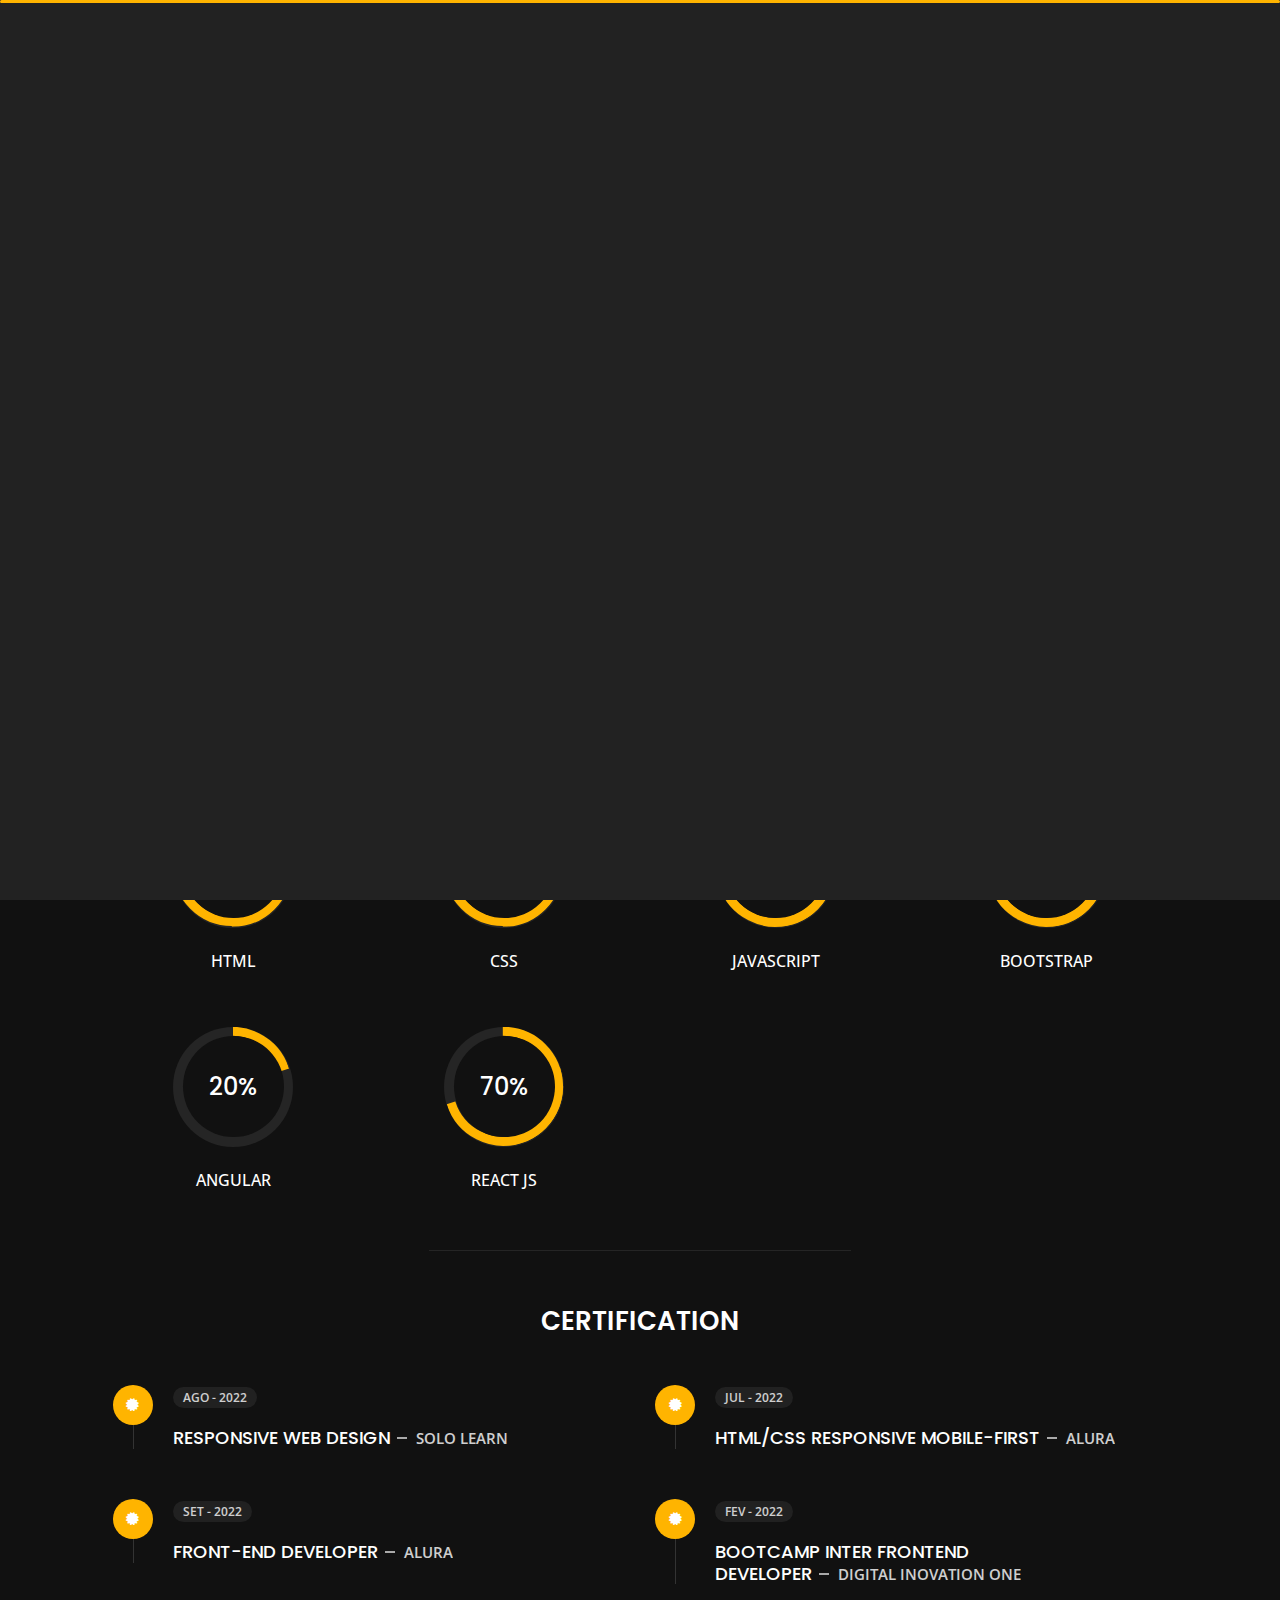
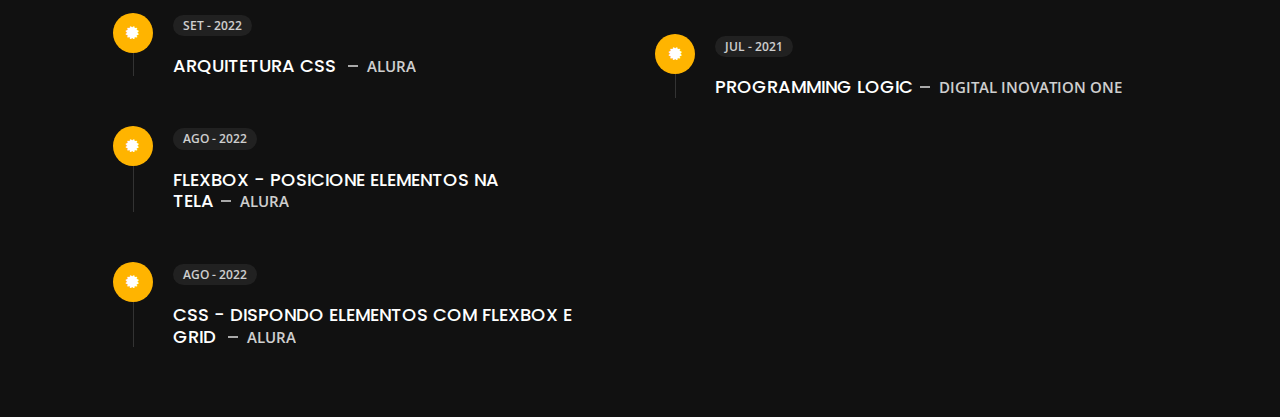
==== commit 3657dd1b: "Update about.html" ====
--- a/about.html
+++ b/about.html
@@ -137,7 +137,7 @@
                         <h3 class="text-uppercase custom-title mb-0 ft-wt-600">personal infos</h3>
                     </div>
                     <div class="col-12 d-block d-sm-none">
-                        <img src="img/img-mobile.jpg" class="img-fluid main-img-mobile" alt="my picture" />
+                        <img src="img/my-img.jpeg" class="img-fluid main-img-mobile" alt="my picture" />
                     </div>
                     <div class="col-6">
                         <ul class="about-list list-unstyled open-sans-font">
@@ -181,6 +181,16 @@
                 <h6 class="text-uppercase open-sans-font text-center mt-2 mt-sm-4">html</h6>
             </div>
             <div class="col-6 col-md-3 mb-3 mb-sm-5">
+                <div class="c100 p100">
+                    <span>100%</span>
+                    <div class="slice">
+                        <div class="bar"></div>
+                        <div class="fill"></div>
+                    </div>
+                </div>
+                <h6 class="text-uppercase open-sans-font text-center mt-2 mt-sm-4">css</h6>
+            </div>
+            <div class="col-6 col-md-3 mb-3 mb-sm-5">
                 <div class="c100 p70">
                     <span>70%</span>
                     <div class="slice">
@@ -188,21 +198,11 @@
                         <div class="fill"></div>
                     </div>
                 </div>
-                <h6 class="text-uppercase open-sans-font text-center mt-2 mt-sm-4">css</h6>
-            </div>
-            <div class="col-6 col-md-3 mb-3 mb-sm-5">
-                <div class="c100 p50">
-                    <span>50%</span>
-                    <div class="slice">
-                        <div class="bar"></div>
-                        <div class="fill"></div>
-                    </div>
-                </div>
                 <h6 class="text-uppercase open-sans-font text-center mt-2 mt-sm-4">javascript</h6>
             </div>
             <div class="col-6 col-md-3 mb-3 mb-sm-5">
-                <div class="c100 p50">
-                    <span>50%</span>
+                <div class="c100 p70">
+                    <span>70%</span>
                     <div class="slice">
                         <div class="bar"></div>
                         <div class="fill"></div>
@@ -221,8 +221,8 @@
                 <h6 class="text-uppercase open-sans-font text-center mt-2 mt-sm-4">angular</h6>
             </div>
             <div class="col-6 col-md-3 mb-3 mb-sm-5">
-                <div class="c100 p30">
-                    <span>30%</span>
+                <div class="c100 p70">
+                    <span>70%</span>
                     <div class="slice">
                         <div class="bar"></div>
                         <div class="fill"></div>
@@ -247,6 +247,13 @@
                             </div>
                             <span class="time open-sans-font text-uppercase">Ago - 2022</span>
                             <h5 class="poppins-font text-uppercase">Responsive Web Design<span class="place open-sans-font">Solo Learn</span></h5>
+                        </li>
+                        <li>
+                            <div class="icon">
+                                <i class="fa fa-certificate"></i>
+                            </div>
+                            <span class="time open-sans-font text-uppercase">Set - 2022</span>
+                            <h5 class="poppins-font text-uppercase">Front-End Developer<span class="place open-sans-font">Alura</span></h5>
                         </li>
                         <li>
                             <div class="icon">
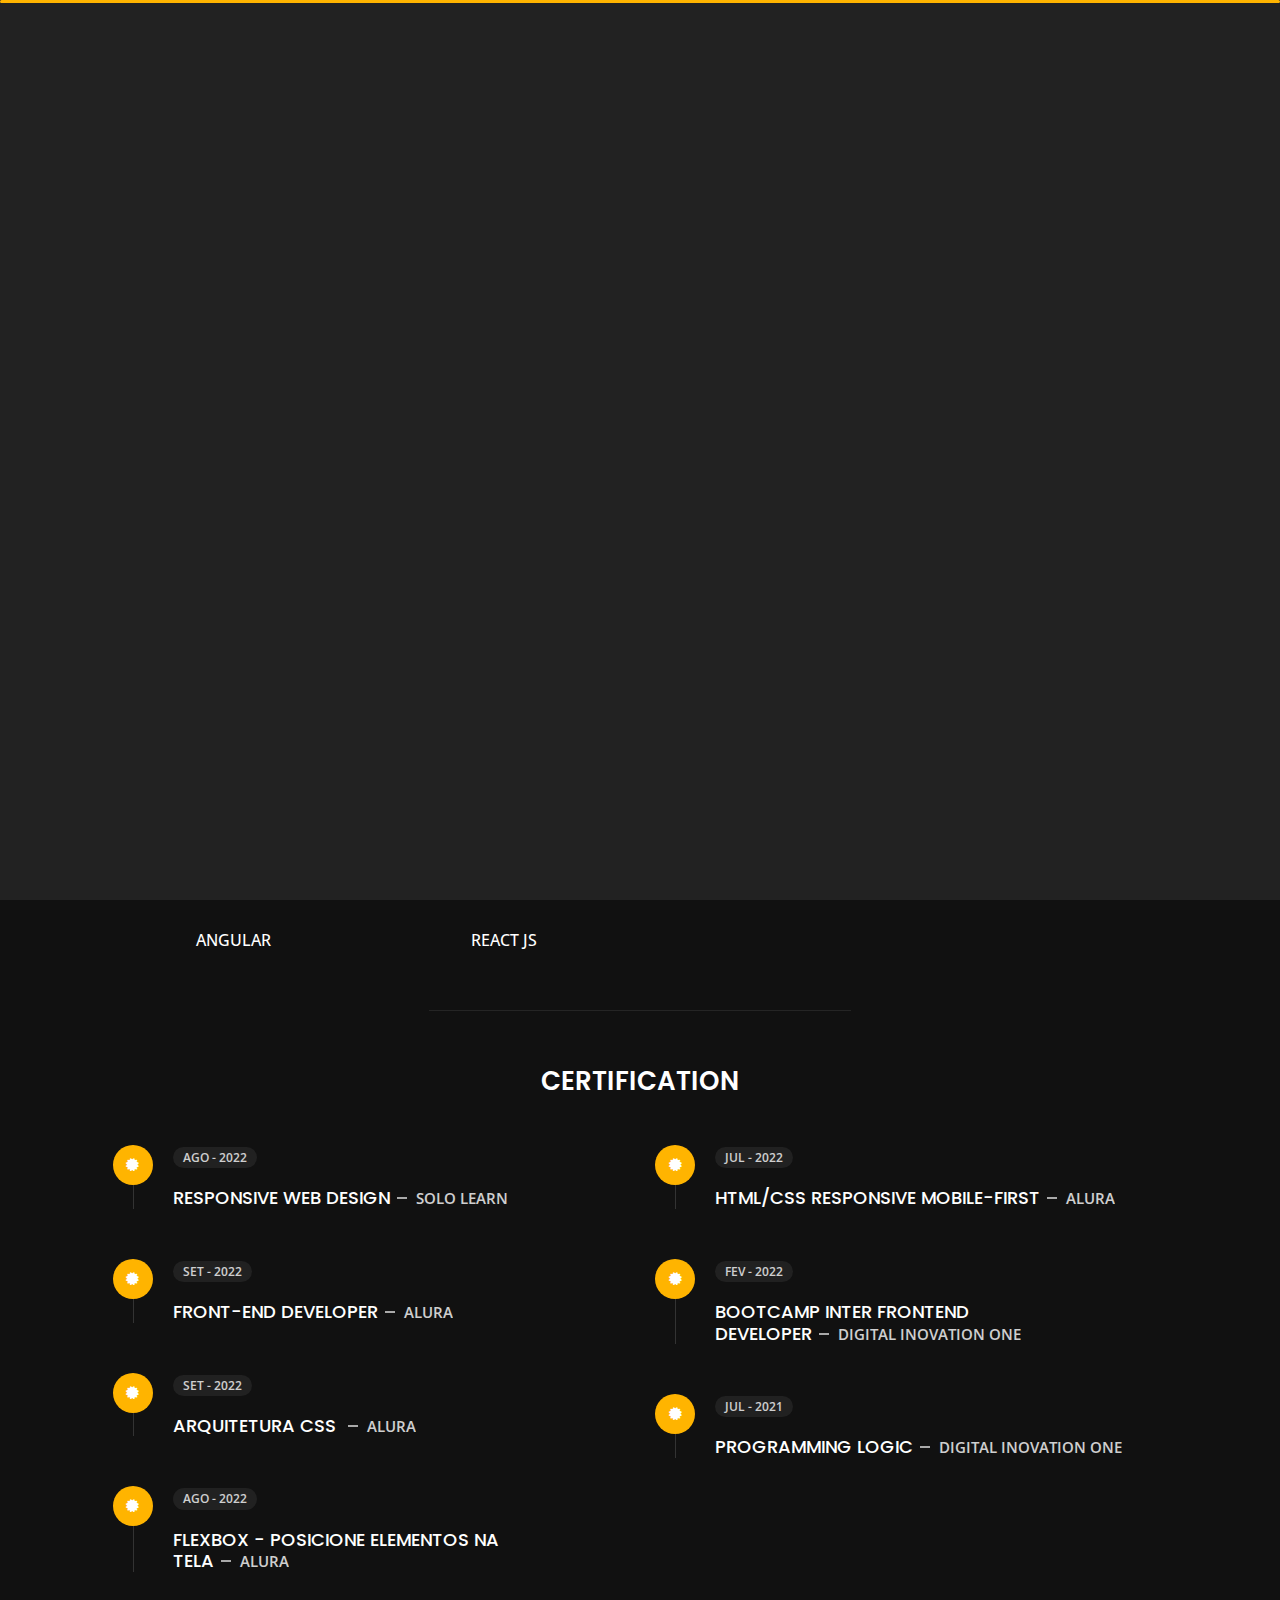
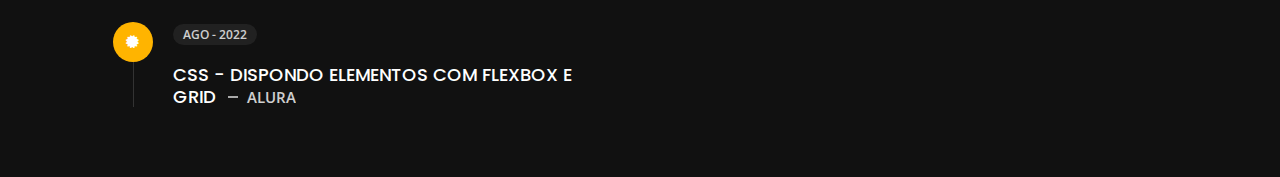
==== commit 02559f51: "Update about.html" ====
--- a/about.html
+++ b/about.html
@@ -143,7 +143,7 @@
                         <ul class="about-list list-unstyled open-sans-font">
                             <li> <span class="title">First name :</span> <span class="value d-block d-sm-inline-block d-lg-block d-xl-inline-block">Felipe</span> </li>
                             <li> <span class="title">Last name :</span> <span class="value d-block d-sm-inline-block d-lg-block d-xl-inline-block">Oliveira Teixeira</span> </li>
-                            <li> <span class="title">Age :</span> <span class="value d-block d-sm-inline-block d-lg-block d-xl-inline-block">28 Years</span> </li>
+                            <li> <span class="title">Age :</span> <span class="value d-block d-sm-inline-block d-lg-block d-xl-inline-block">30 Years</span> </li>
                             <li> <span class="title">Nationality :</span> <span class="value d-block d-sm-inline-block d-lg-block d-xl-inline-block">Brazil</span> </li>
                             <li> <span class="title">CLT and Freelance :</span> <span class="value d-block d-sm-inline-block d-lg-block d-xl-inline-block">Available</span> </li>
                         </ul>
@@ -171,63 +171,21 @@
                 <h3 class="text-uppercase pb-4 pb-sm-5 mb-3 mb-sm-0 text-left text-sm-center custom-title ft-wt-600">My Skills</h3>
             </div>
             <div class="col-6 col-md-3 mb-3 mb-sm-5">
-                <div class="c100 p100">
-                    <span>100%</span>
-                    <div class="slice">
-                        <div class="bar"></div>
-                        <div class="fill"></div>
-                    </div>
-                </div>
                 <h6 class="text-uppercase open-sans-font text-center mt-2 mt-sm-4">html</h6>
             </div>
             <div class="col-6 col-md-3 mb-3 mb-sm-5">
-                <div class="c100 p100">
-                    <span>100%</span>
-                    <div class="slice">
-                        <div class="bar"></div>
-                        <div class="fill"></div>
-                    </div>
-                </div>
                 <h6 class="text-uppercase open-sans-font text-center mt-2 mt-sm-4">css</h6>
             </div>
             <div class="col-6 col-md-3 mb-3 mb-sm-5">
-                <div class="c100 p70">
-                    <span>70%</span>
-                    <div class="slice">
-                        <div class="bar"></div>
-                        <div class="fill"></div>
-                    </div>
-                </div>
                 <h6 class="text-uppercase open-sans-font text-center mt-2 mt-sm-4">javascript</h6>
             </div>
             <div class="col-6 col-md-3 mb-3 mb-sm-5">
-                <div class="c100 p70">
-                    <span>70%</span>
-                    <div class="slice">
-                        <div class="bar"></div>
-                        <div class="fill"></div>
-                    </div>
-                </div>
                 <h6 class="text-uppercase open-sans-font text-center mt-2 mt-sm-4">Bootstrap</h6>
             </div>
             <div class="col-6 col-md-3 mb-3 mb-sm-5">
-                <div class="c100 p20">
-                    <span>20%</span>
-                    <div class="slice">
-                        <div class="bar"></div>
-                        <div class="fill"></div>
-                    </div>
-                </div>
                 <h6 class="text-uppercase open-sans-font text-center mt-2 mt-sm-4">angular</h6>
             </div>
             <div class="col-6 col-md-3 mb-3 mb-sm-5">
-                <div class="c100 p70">
-                    <span>70%</span>
-                    <div class="slice">
-                        <div class="bar"></div>
-                        <div class="fill"></div>
-                    </div>
-                </div>
                 <h6 class="text-uppercase open-sans-font text-center mt-2 mt-sm-4">react JS</h6>
             </div>
         </div>
